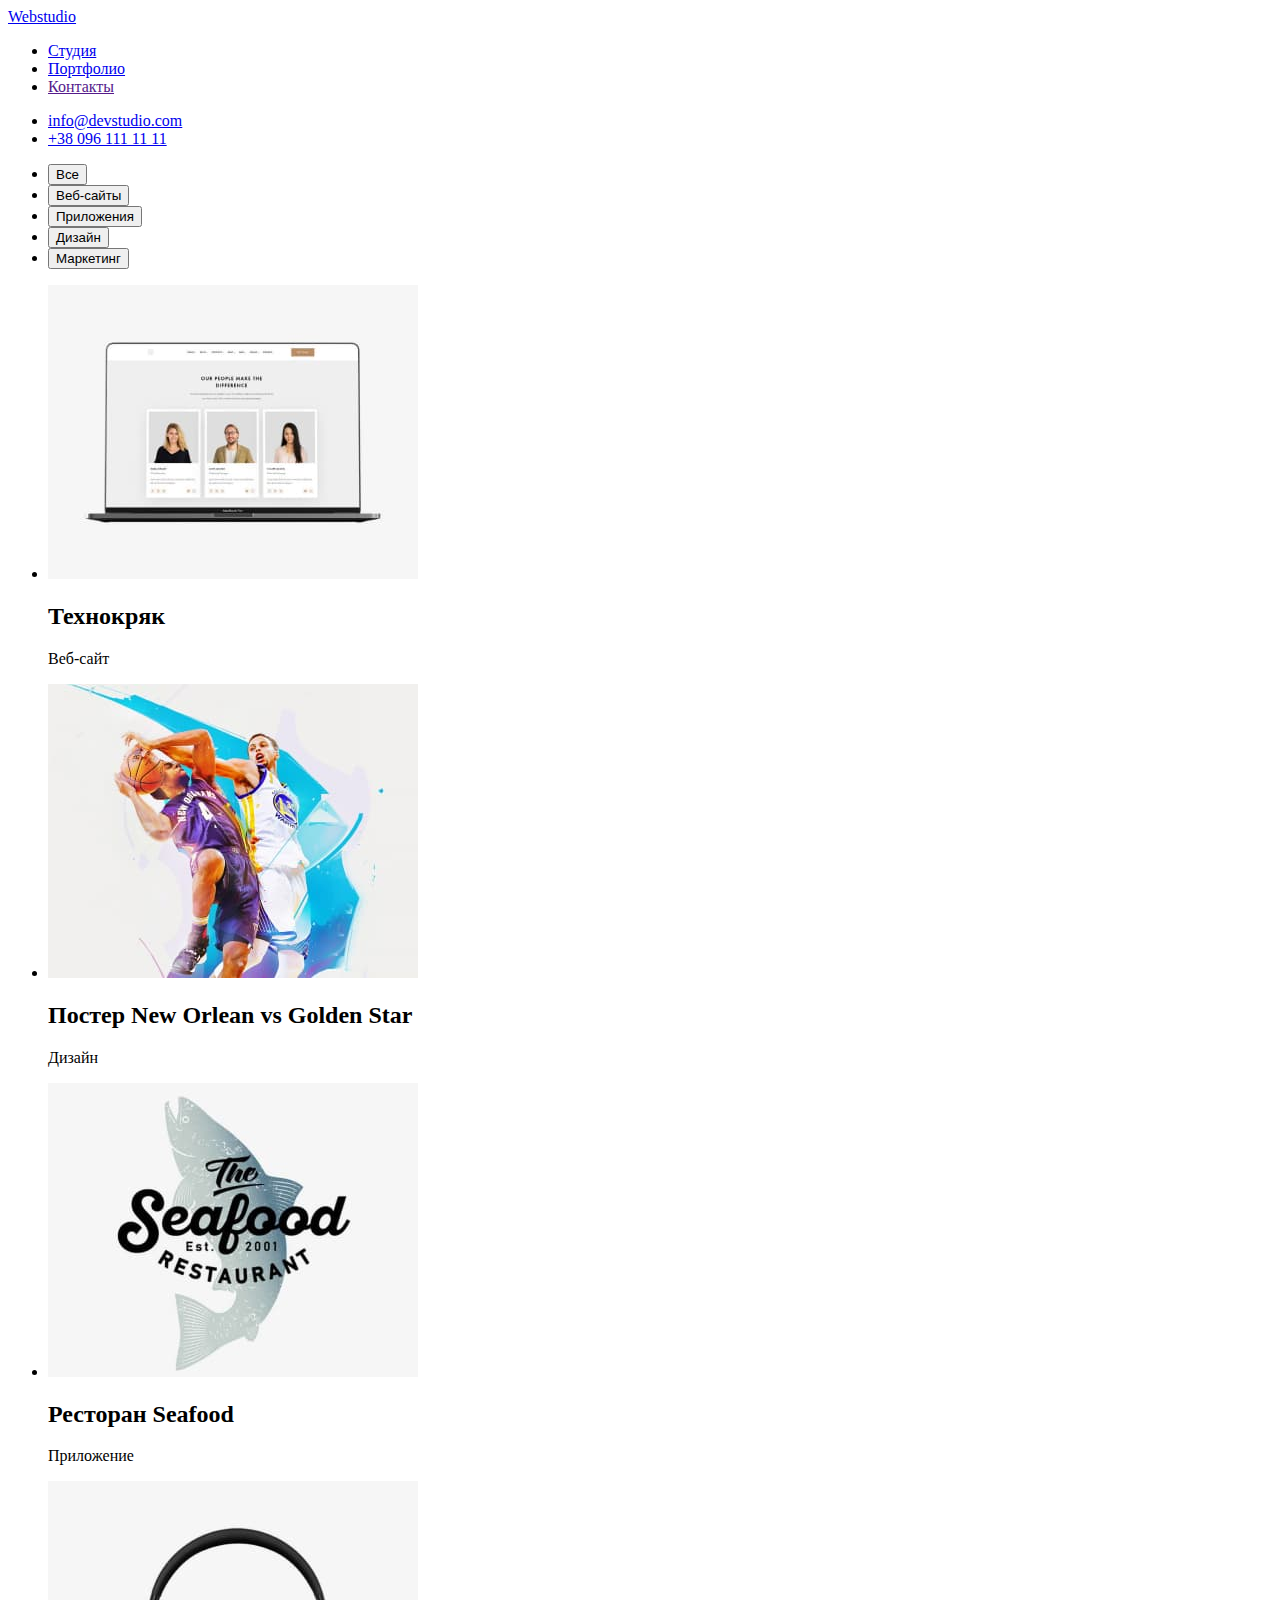
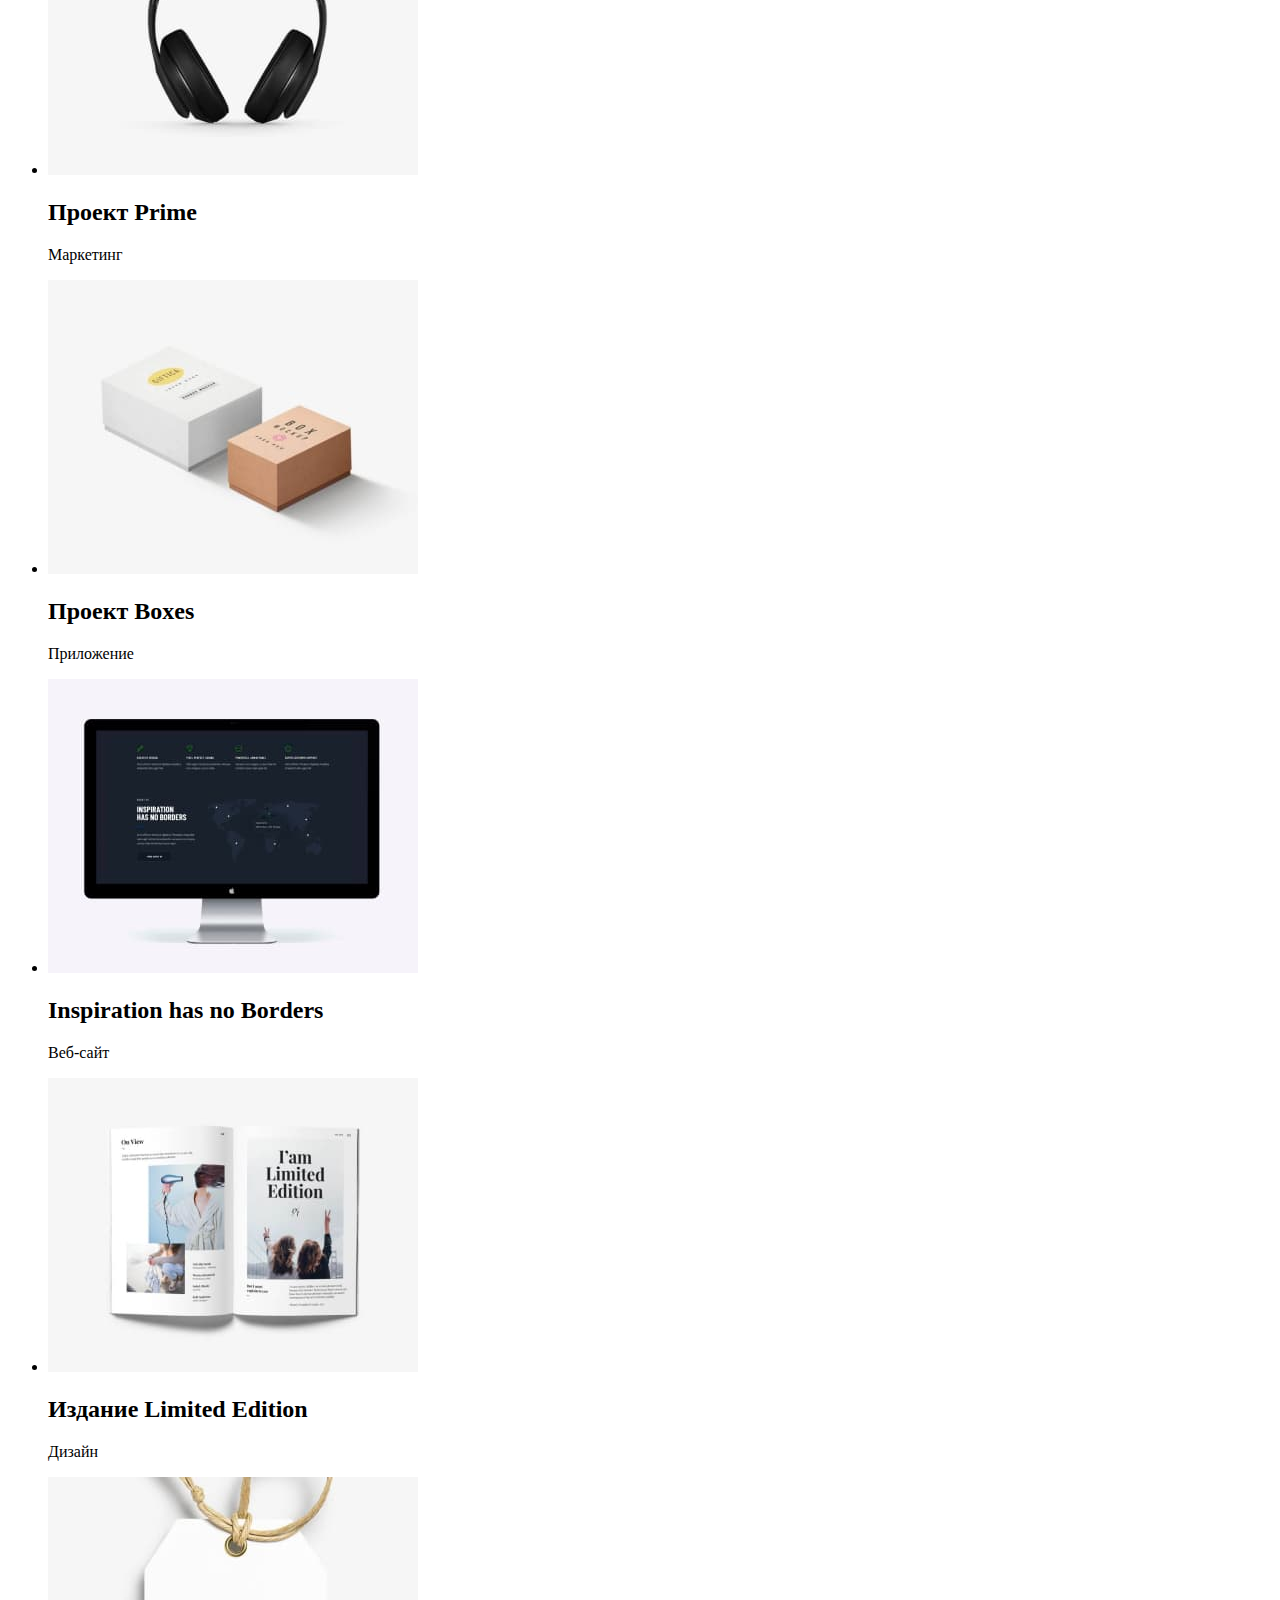
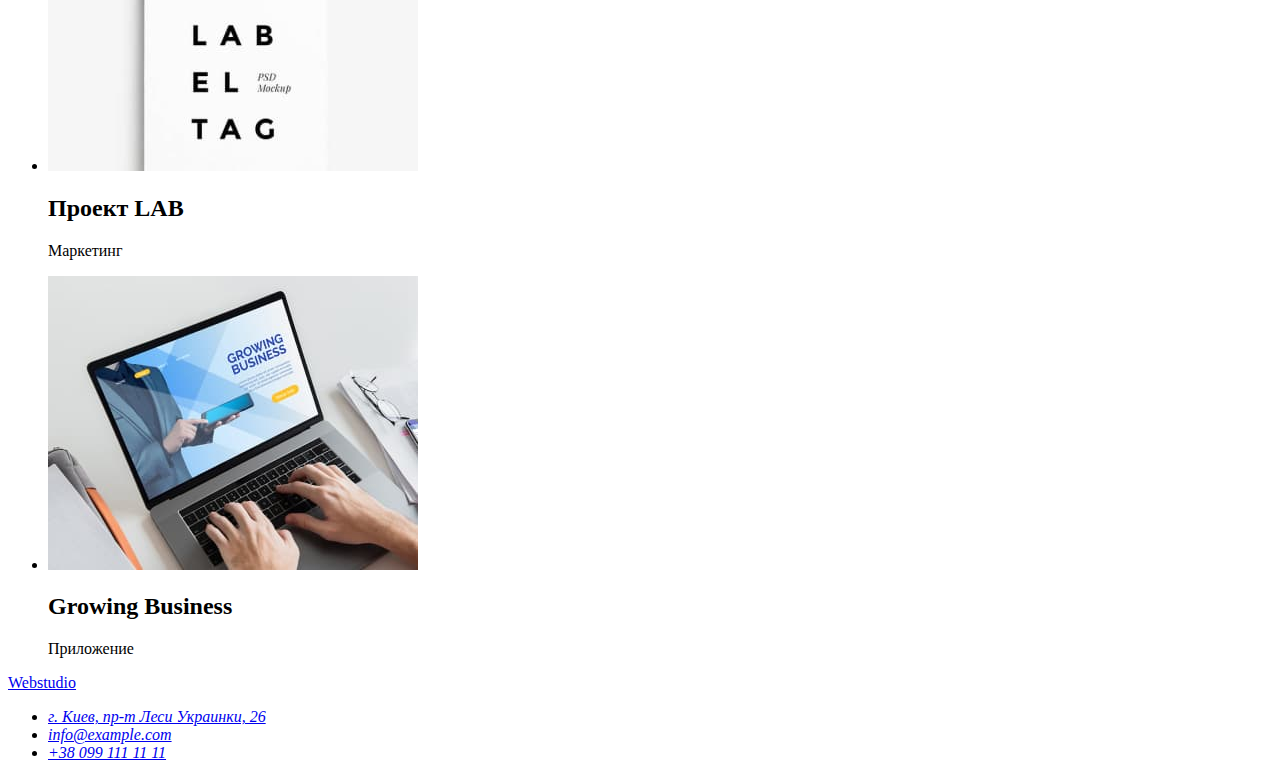
==== portfolio.html @ a9573642 "h3-h2" ====
<!DOCTYPE html>
<html lang="ru">
  <head>
    <meta charset="UTF-8" />
    <meta http-equiv="X-UA-Compatible" content="IE=edge" />
    <meta name="viewport" content="width=device-width, initial-scale=1.0" />
    <title>Document</title>
  </head>
  <body>
    <!-- верхняя линия -->
    <header>
      <a href="./index.html" lang="en">Webstudio</a>
      <nav>
        <ul>
          <li><a href="./index.html">Студия</a></li>
          <li><a href="./portfolio.html">Портфолио</a></li>
          <li><a href="">Контакты</a></li>
        </ul>
      </nav>
      <ul>
        <li><a href="mailto:info@devstudio.com">info@devstudio.com</a></li>
        <li><a href="tel:+380961111111">+38 096 111 11 11</a></li>
      </ul>
    </header>
    <main>
      <!-- Фильтры -->
      <section>
        <ul>
          <li><button type="button">Все</button></li>
          <li><button type="button">Веб-сайты</button></li>
          <li><button type="button">Приложения</button></li>
          <li><button type="button">Дизайн</button></li>
          <li><button type="button">Маркетинг</button></li>
        </ul>
      </section>
      <!-- Проекты -->
      <section>
        <ul>
          <li>
            <img
              src="./images/img-website-1.jpg"
              alt="дизайн сайта Технокряк"
              width="370"
              height="294"
            />
            <h2>Технокряк</h2>
            <p>Веб-сайт</p>
          </li>
          <li>
            <img
              src="./images/img-poster.jpg"
              alt="Дизайн постера с баскетболистами"
              width="370"
              height="294"
            />
            <h2>Постер New Orlean vs Golden Star</h2>
            <p>Дизайн</p>
          </li>
          <li>
            <img
              src="./images/img-restaurant.jpg"
              alt="Лого ресторана Seafood"
              width="370"
              height="294"
            />
            <h2>Ресторан Seafood</h2>
            <p>Приложение</p>
          </li>
          <li>
            <img
              src="./images/img-prime.jpg"
              alt="головные наушники"
              width="370"
              height="294"
            />
            <h2>Проект Prime</h2>
            <p>Маркетинг</p>
          </li>
          <li>
            <img
              src="./images/img-boxes.jpg"
              alt="коробочки с принтом"
              width="370"
              height="294"
            />
            <h2>Проект Boxes</h2>
            <p>Приложение</p>
          </li>
          <li>
            <img
              src="./images/img-website-2.jpg"
              alt="монитор со страницой веб-сайта"
              width="370"
              height="294"
            />
            <h2 lang="en">Inspiration has no Borders</h2>
            <p>Веб-сайт</p>
          </li>
          <li>
            <img
              src="./images/img-limited.jpg"
              alt="роскрытые страницы журнала"
              width="370"
              height="294"
            />
            <h2>Издание Limited Edition</h2>
            <p>Дизайн</p>
          </li>
          <li>
            <img
              src="./images/img-lab.jpg"
              alt="бумажный тег с принтом"
              width="370"
              height="294"
            />
            <h2>Проект LAB</h2>
            <p>Маркетинг</p>
          </li>
          <li>
            <img
              src="./images/img-business.jpg"
              alt="человек работает за ноутбуком"
              width="370"
              height="294"
            />
            <h2 lang="en">Growing Business</h2>
            <p>Приложение</p>
          </li>
        </ul>
      </section>
    </main>
    <footer>
      <!-- подвал -->
      <a href="./index.html" lang="en">Webstudio</a>
      <address>
        <ul>
          <li>
            <a
              href="https://goo.gl/maps/tbNQQ5aqf2PmWXbj7"
              target="_blank"
              rel="noopener noreferrer"
            >
              г. Киев, пр-т Леси Украинки, 26</a
            >
          </li>
          <li><a href="mailto:info@example.com">info@example.com</a></li>
          <li><a href="tel:+380991111111">+38 099 111 11 11</a></li>
        </ul>
      </address>
    </footer>
  </body>
</html>
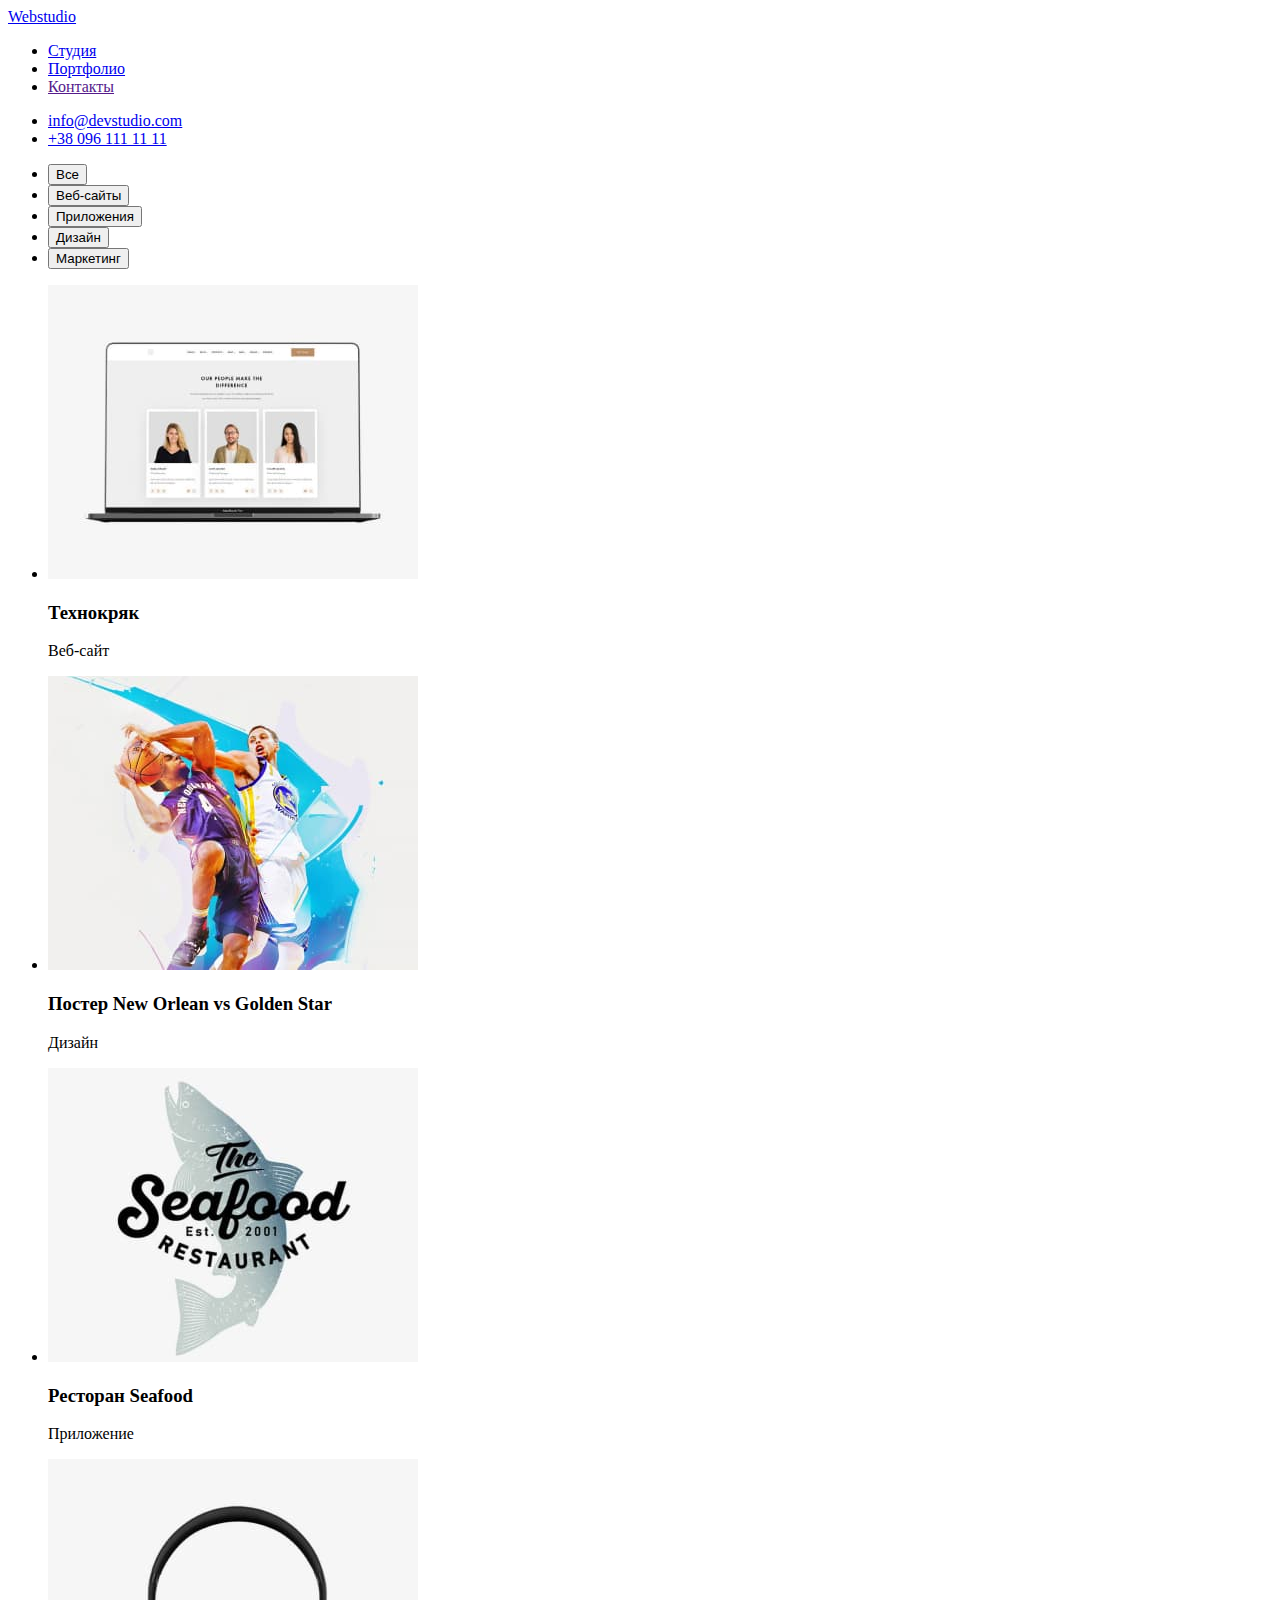
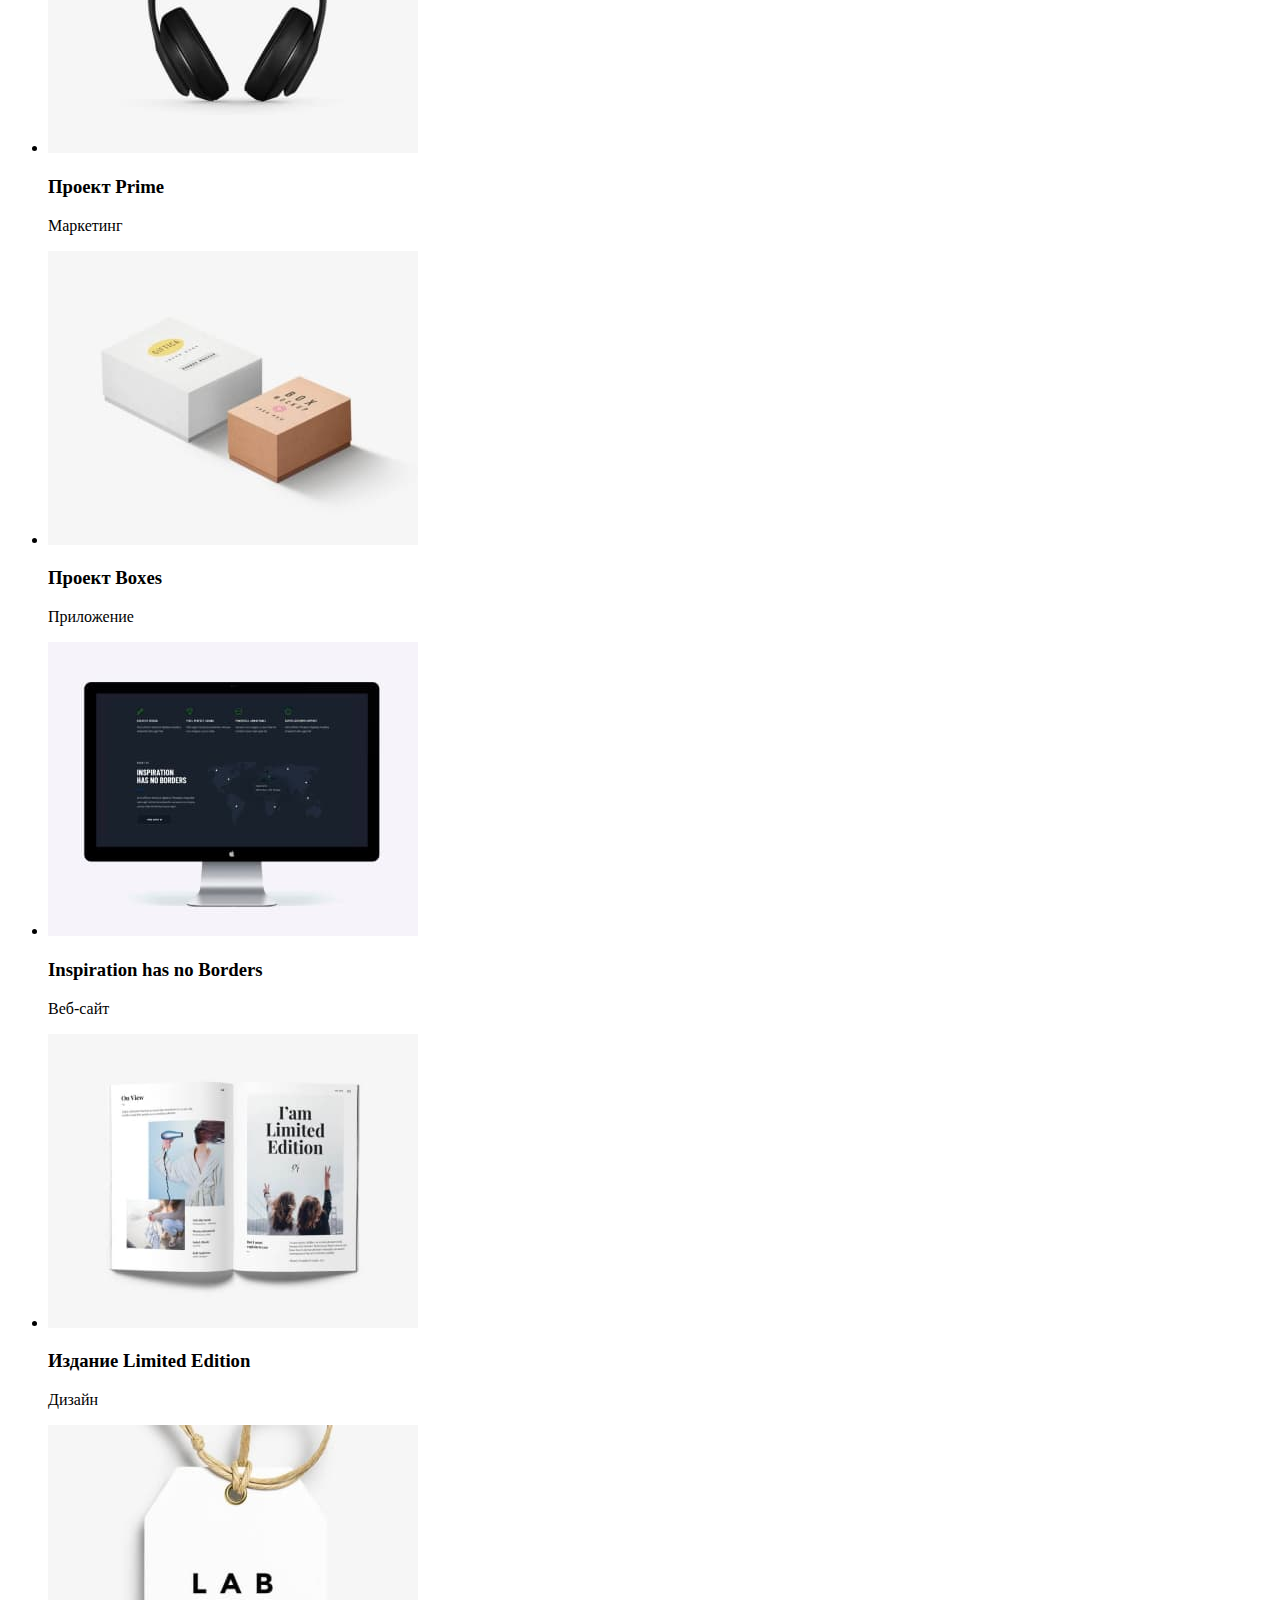
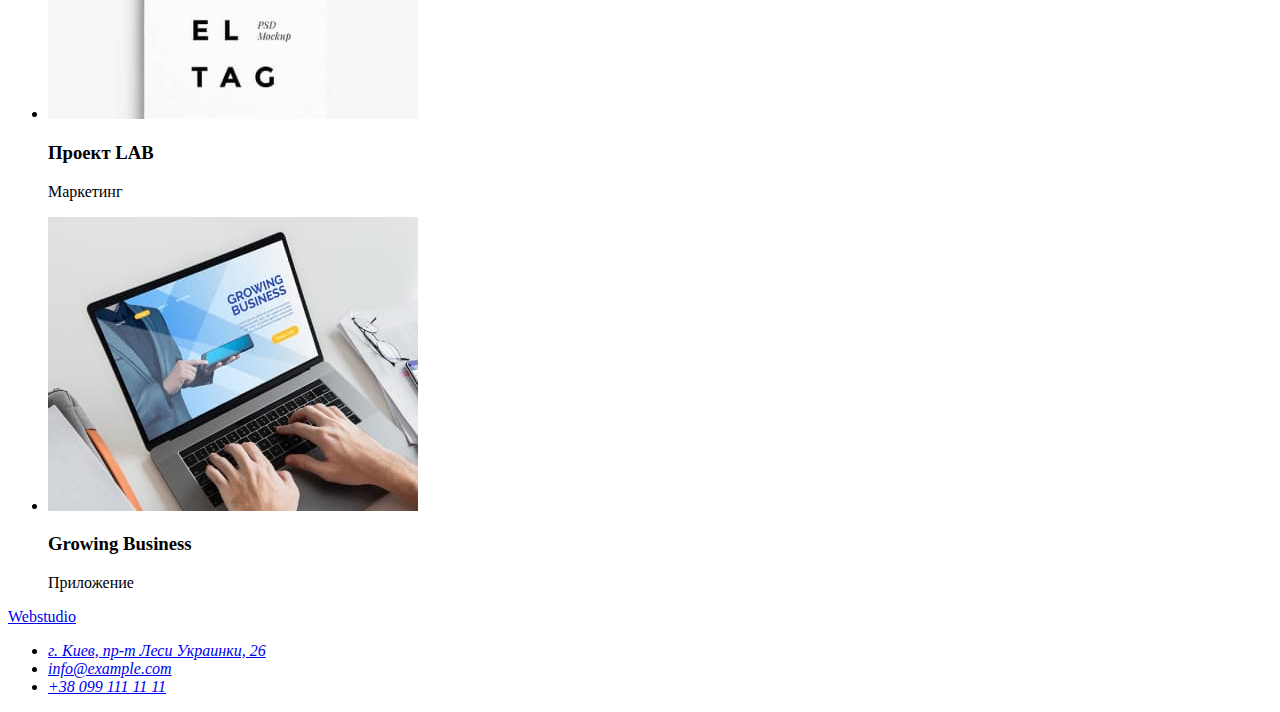
==== commit 6fb16282: "text done" ====
--- a/portfolio.html
+++ b/portfolio.html
@@ -25,6 +25,7 @@
     <main>
       <!-- Фильтры -->
       <section>
+        <h2 hidden></h2>
         <ul>
           <li><button type="button">Все</button></li>
           <li><button type="button">Веб-сайты</button></li>
@@ -35,6 +36,7 @@
       </section>
       <!-- Проекты -->
       <section>
+        <h2 hidden></h2>
         <ul>
           <li>
             <img
@@ -43,7 +45,7 @@
               width="370"
               height="294"
             />
-            <h2>Технокряк</h2>
+            <h3>Технокряк</h3>
             <p>Веб-сайт</p>
           </li>
           <li>
@@ -53,7 +55,7 @@
               width="370"
               height="294"
             />
-            <h2>Постер New Orlean vs Golden Star</h2>
+            <h3>Постер New Orlean vs Golden Star</h3>
             <p>Дизайн</p>
           </li>
           <li>
@@ -63,7 +65,7 @@
               width="370"
               height="294"
             />
-            <h2>Ресторан Seafood</h2>
+            <h3>Ресторан Seafood</h3>
             <p>Приложение</p>
           </li>
           <li>
@@ -73,7 +75,7 @@
               width="370"
               height="294"
             />
-            <h2>Проект Prime</h2>
+            <h3>Проект Prime</h3>
             <p>Маркетинг</p>
           </li>
           <li>
@@ -83,7 +85,7 @@
               width="370"
               height="294"
             />
-            <h2>Проект Boxes</h2>
+            <h3>Проект Boxes</h3>
             <p>Приложение</p>
           </li>
           <li>
@@ -93,7 +95,7 @@
               width="370"
               height="294"
             />
-            <h2 lang="en">Inspiration has no Borders</h2>
+            <h3 lang="en">Inspiration has no Borders</h3>
             <p>Веб-сайт</p>
           </li>
           <li>
@@ -103,7 +105,7 @@
               width="370"
               height="294"
             />
-            <h2>Издание Limited Edition</h2>
+            <h3>Издание Limited Edition</h3>
             <p>Дизайн</p>
           </li>
           <li>
@@ -113,7 +115,7 @@
               width="370"
               height="294"
             />
-            <h2>Проект LAB</h2>
+            <h3>Проект LAB</h3>
             <p>Маркетинг</p>
           </li>
           <li>
@@ -123,7 +125,7 @@
               width="370"
               height="294"
             />
-            <h2 lang="en">Growing Business</h2>
+            <h3 lang="en">Growing Business</h3>
             <p>Приложение</p>
           </li>
         </ul>
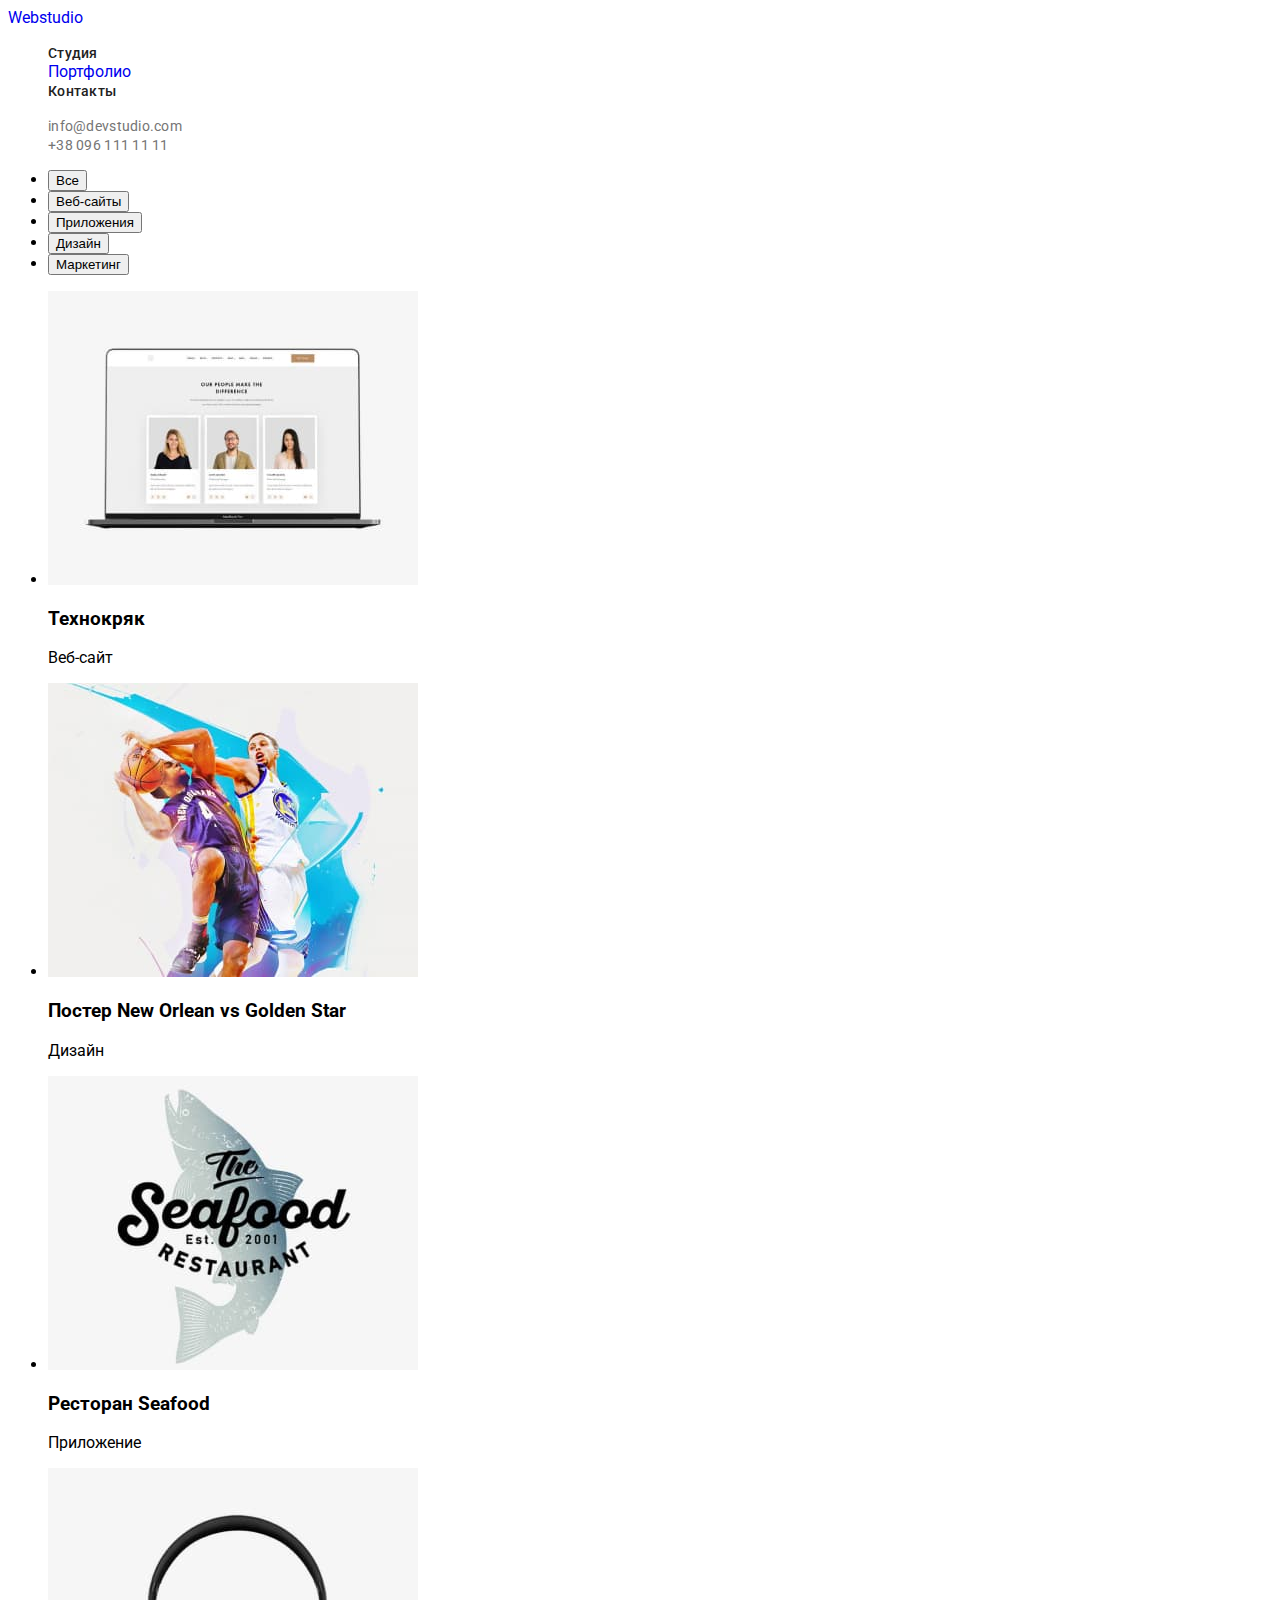
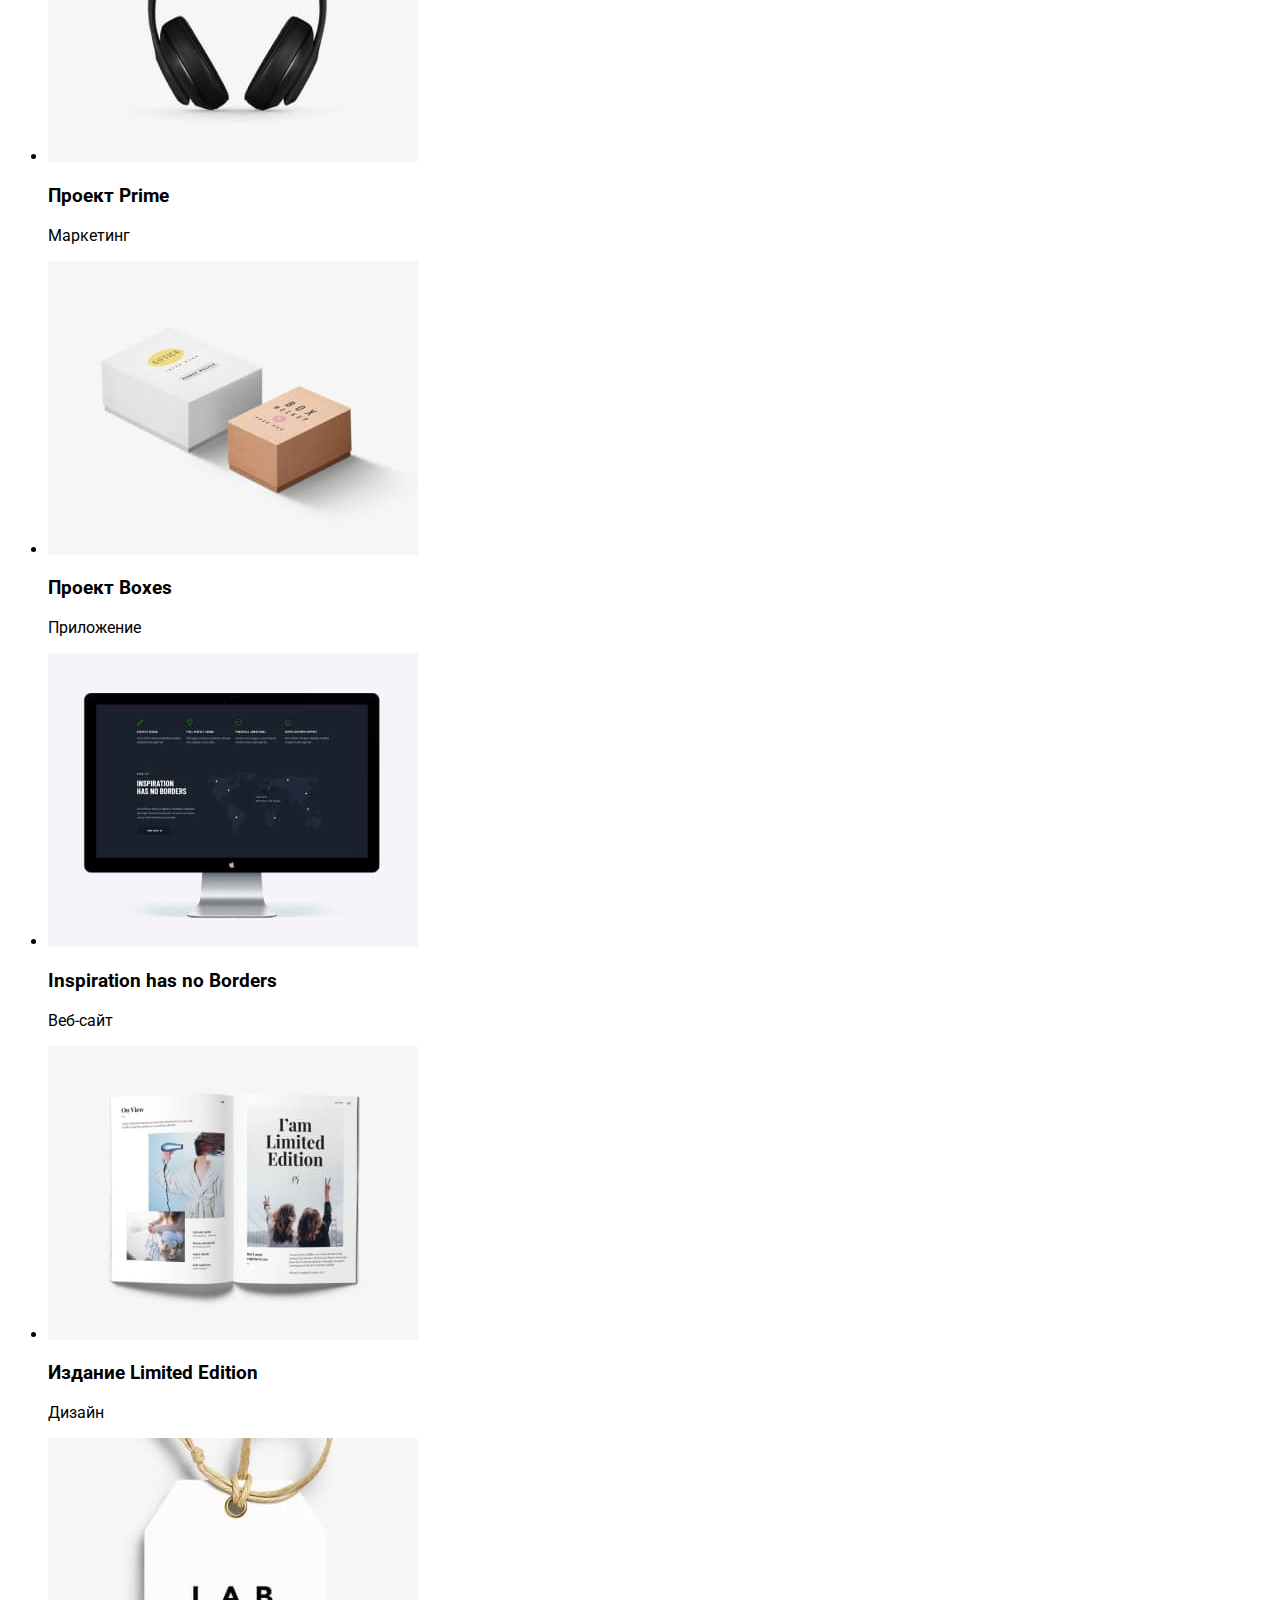
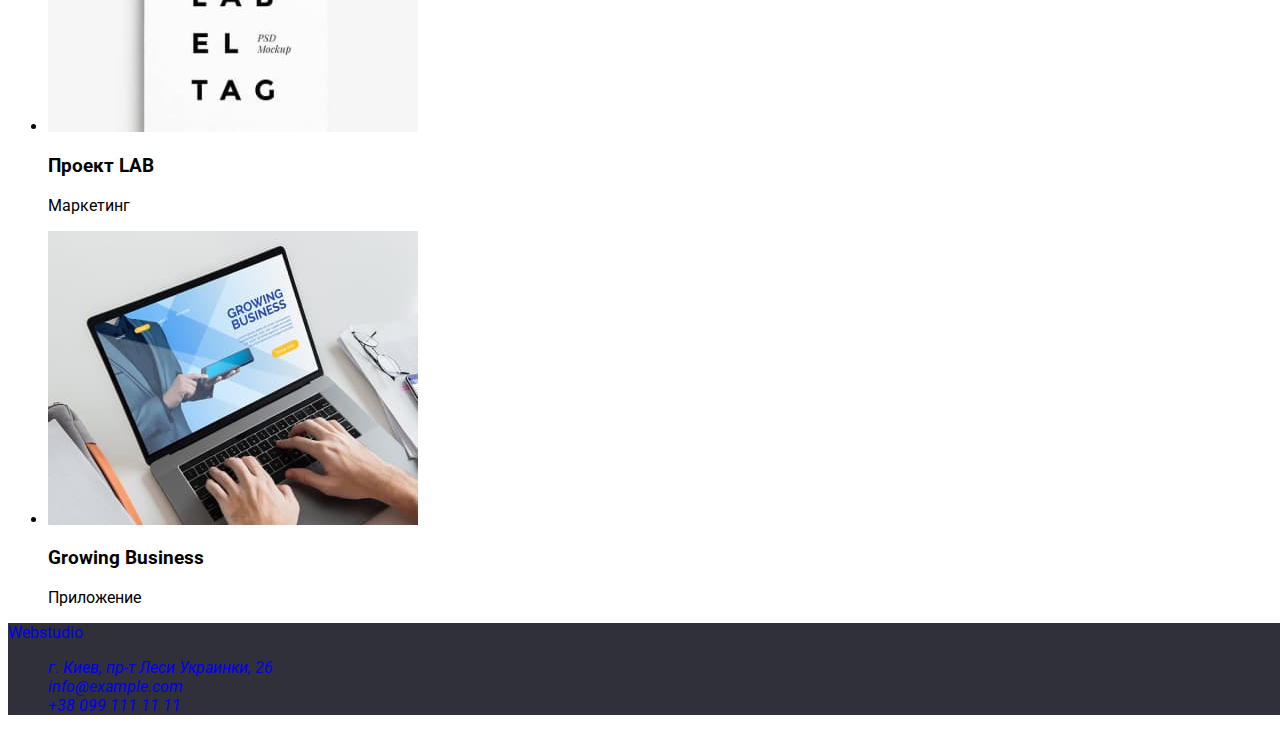
==== commit 762f571f: "some fixes" ====
--- a/portfolio.html
+++ b/portfolio.html
@@ -4,140 +4,176 @@
     <meta charset="UTF-8" />
     <meta http-equiv="X-UA-Compatible" content="IE=edge" />
     <meta name="viewport" content="width=device-width, initial-scale=1.0" />
-    <title>Document</title>
+    <link rel="preconnect" href="https://fonts.googleapis.com" />
+    <link rel="preconnect" href="https://fonts.gstatic.com" crossorigin />
+    <link
+      href="https://fonts.googleapis.com/css2?family=Raleway:wght@700&family=Roboto:ital,wght@0,500;0,700;0,900;1,400&display=swap"
+      rel="stylesheet"
+    />
+    <title>Web studio</title>
+    <link rel="stylesheet" href="./css/styles.css" />
   </head>
   <body>
     <!-- верхняя линия -->
-    <header>
-      <a href="./index.html" lang="en">Webstudio</a>
-      <nav>
-        <ul>
-          <li><a href="./index.html">Студия</a></li>
-          <li><a href="./portfolio.html">Портфолио</a></li>
-          <li><a href="">Контакты</a></li>
+    <header class="header">
+      <a class="header-logo link" href="./index.html" lang="en">Webstudio</a>
+      <nav class="header-nav">
+        <ul class="header-list list">
+          <li class="header-item">
+            <a class="header-link link" href="./index.html">Студия</a>
+          </li>
+          <li class="header-item">
+            <a class="header- link" href="./portfolio.html">Портфолио</a>
+          </li>
+          <li class="header-item">
+            <a class="header-link link" href="">Контакты</a>
+          </li>
         </ul>
       </nav>
-      <ul>
-        <li><a href="mailto:info@devstudio.com">info@devstudio.com</a></li>
-        <li><a href="tel:+380961111111">+38 096 111 11 11</a></li>
+      <ul class="header-contact-list list">
+        <li class="header-contact-item">
+          <a class="header-contact-link link" href="mailto:info@devstudio.com"
+            >info@devstudio.com
+          </a>
+        </li>
+        <li class="header-contact-item">
+          <a class="header-contact-link link" href="tel:+380961111111">
+            +38 096 111 11 11
+          </a>
+        </li>
       </ul>
     </header>
-    <main>
+
+    <main class="main">
       <!-- Фильтры -->
-      <section>
+      <section class="filters">
         <h2 hidden></h2>
-        <ul>
-          <li><button type="button">Все</button></li>
-          <li><button type="button">Веб-сайты</button></li>
-          <li><button type="button">Приложения</button></li>
-          <li><button type="button">Дизайн</button></li>
-          <li><button type="button">Маркетинг</button></li>
+        <ul class="filters-list">
+          <li class="filters-item">
+            <button class="filters-btn" type="button">Все</button>
+          </li>
+          <li class="filters-item">
+            <button class="filters-btn" type="button">Веб-сайты</button>
+          </li>
+          <li class="filters-item">
+            <button class="filters-btn" type="button">Приложения</button>
+          </li>
+          <li class="filters-item">
+            <button class="filters-btn" type="button">Дизайн</button>
+          </li>
+          <li class="filters-item">
+            <button class="filters-btn" type="button">Маркетинг</button>
+          </li>
         </ul>
       </section>
       <!-- Проекты -->
-      <section>
+      <section class="projects">
         <h2 hidden></h2>
-        <ul>
-          <li>
+        <ul class="projects-list">
+          <li class="projects-item">
             <img
               src="./images/img-website-1.jpg"
               alt="дизайн сайта Технокряк"
               width="370"
               height="294"
             />
-            <h3>Технокряк</h3>
-            <p>Веб-сайт</p>
+            <h3 class="projects-item-name">Технокряк</h3>
+            <p class="projects-item-about">Веб-сайт</p>
           </li>
-          <li>
+          <li class="projects-item">
             <img
               src="./images/img-poster.jpg"
               alt="Дизайн постера с баскетболистами"
               width="370"
               height="294"
             />
-            <h3>Постер New Orlean vs Golden Star</h3>
-            <p>Дизайн</p>
+            <h3 class="projects-item-name">Постер New Orlean vs Golden Star</h3>
+            <p class="projects-item-about">Дизайн</p>
           </li>
-          <li>
+          <li class="projects-item">
             <img
               src="./images/img-restaurant.jpg"
               alt="Лого ресторана Seafood"
               width="370"
               height="294"
             />
-            <h3>Ресторан Seafood</h3>
-            <p>Приложение</p>
+            <h3 class="projects-item-name">Ресторан Seafood</h3>
+            <p class="projects-item-about">Приложение</p>
           </li>
-          <li>
+          <li class="projects-item">
             <img
               src="./images/img-prime.jpg"
               alt="головные наушники"
               width="370"
               height="294"
             />
-            <h3>Проект Prime</h3>
-            <p>Маркетинг</p>
+            <h3 class="projects-item-name">Проект Prime</h3>
+            <p class="projects-item-about">Маркетинг</p>
           </li>
-          <li>
+          <li class="projects-item">
             <img
               src="./images/img-boxes.jpg"
               alt="коробочки с принтом"
               width="370"
               height="294"
             />
-            <h3>Проект Boxes</h3>
-            <p>Приложение</p>
+            <h3 class="projects-item-name">Проект Boxes</h3>
+            <p class="projects-item-about">Приложение</p>
           </li>
-          <li>
+          <li class="projects-item">
             <img
               src="./images/img-website-2.jpg"
               alt="монитор со страницой веб-сайта"
               width="370"
               height="294"
             />
-            <h3 lang="en">Inspiration has no Borders</h3>
-            <p>Веб-сайт</p>
+            <h3 class="projects-item-name" lang="en">
+              Inspiration has no Borders
+            </h3>
+            <p class="projects-item-about">Веб-сайт</p>
           </li>
-          <li>
+          <li class="projects-item">
             <img
               src="./images/img-limited.jpg"
               alt="роскрытые страницы журнала"
               width="370"
               height="294"
             />
-            <h3>Издание Limited Edition</h3>
-            <p>Дизайн</p>
+            <h3 class="projects-item-name">Издание Limited Edition</h3>
+            <p class="projects-item-about">Дизайн</p>
           </li>
-          <li>
+          <li class="projects-item">
             <img
               src="./images/img-lab.jpg"
               alt="бумажный тег с принтом"
               width="370"
               height="294"
             />
-            <h3>Проект LAB</h3>
-            <p>Маркетинг</p>
+            <h3 class="projects-item-name">Проект LAB</h3>
+            <p class="projects-item-about">Маркетинг</p>
           </li>
-          <li>
+          <li class="projects-item">
             <img
               src="./images/img-business.jpg"
               alt="человек работает за ноутбуком"
               width="370"
               height="294"
             />
-            <h3 lang="en">Growing Business</h3>
-            <p>Приложение</p>
+            <h3 class="projects-item-name" lang="en">Growing Business</h3>
+            <p class="projects-item-about">Приложение</p>
           </li>
         </ul>
       </section>
     </main>
-    <footer>
+
+    <footer class="footer">
       <!-- подвал -->
-      <a href="./index.html" lang="en">Webstudio</a>
-      <address>
-        <ul>
-          <li>
+      <a class="footer-logo link" href="./index.html" lang="en">Webstudio</a>
+      <address class="footer-address">
+        <ul class="footer- list">
+          <li class="footer-item">
             <a
+              class="footer-link link"
               href="https://goo.gl/maps/tbNQQ5aqf2PmWXbj7"
               target="_blank"
               rel="noopener noreferrer"
@@ -145,8 +181,16 @@
               г. Киев, пр-т Леси Украинки, 26</a
             >
           </li>
-          <li><a href="mailto:info@example.com">info@example.com</a></li>
-          <li><a href="tel:+380991111111">+38 099 111 11 11</a></li>
+          <li class="footer-item">
+            <a class="footer-link link" href="mailto:info@example.com"
+              >info@example.com</a
+            >
+          </li>
+          <li class="footer-item">
+            <a class="footer-link link" href="tel:+380991111111"
+              >+38 099 111 11 11</a
+            >
+          </li>
         </ul>
       </address>
     </footer>
--- a/css/styles.css
+++ b/css/styles.css
@@ -0,0 +1,155 @@
+:root {
+  --header-bgd-color: #ffffff;
+  --footer-bgd-color: #2f303a;
+  --title-color: #212121;
+  --text-color: #757575;
+  --link-selection-solor: #2196f3;
+}
+
+body {
+  width: 1600px;
+  font-family: "Raleway", sans-serif;
+  font-family: "Roboto", sans-serif;
+}
+.list {
+  list-style: none;
+}
+.link {
+  text-decoration: none;
+}
+
+/* ------------- HEADER ----------------- */
+.logo-web {
+  font-family: "Raleway";
+  font-style: normal;
+  font-weight: 700;
+  font-size: 26px;
+  line-height: 1.19;
+  /* identical to box height */
+  letter-spacing: 0.03em;
+  color: var(--link-selection-solor);
+}
+.logo-studio {
+  font-family: "Raleway";
+  font-style: normal;
+  font-weight: 700;
+  font-size: 26px;
+  line-height: 1.19;
+  /* identical to box height */
+  letter-spacing: 0.03em;
+  color: #000000;
+}
+.header-link {
+  font-family: "Roboto";
+  font-weight: 500;
+  font-size: 14px;
+  line-height: 1.14;
+  letter-spacing: 0.02em;
+  color: var(--title-color);
+}
+.header-contact-link {
+  font-size: 14px;
+  line-height: 1.14;
+  letter-spacing: 0.02em;
+  color: var(--text-color);
+}
+.header-link-select:hover,
+.header-link-select:focus {
+  color: var(--link-selection-solor);
+}
+
+/* ------------- HEADER ----------------- */
+.section-hero {
+  background-color: var(--footer-bgd-color);
+}
+.hero-title {
+  font-weight: 900;
+  font-size: 44px;
+  line-height: 1.36;
+  text-align: center;
+  letter-spacing: 0.06em;
+  text-transform: uppercase;
+  color: #ffffff;
+}
+.hero-btn {
+  font-family: "Roboto";
+  font-style: normal;
+  font-weight: 700;
+  font-size: 16px;
+  line-height: 1.88;
+  display: flex;
+  align-items: center;
+  text-align: center;
+  letter-spacing: 0.06em;
+  color: #ffffff;
+}
+
+/* ------------- SPECIIFICITY ----------------- */
+.specificity-title {
+  font-size: 14px;
+  line-height: 1.14;
+  letter-spacing: 0.03em;
+  text-transform: uppercase;
+  color: var(--title-color);
+}
+.specificity-text {
+  font-weight: 400;
+  font-size: 14px;
+  line-height: 1.71;
+  letter-spacing: 0.03em;
+  color: var(--text-color);
+}
+
+/* ------------- WORK & TEAM ----------------- */
+.work-title,
+.team-title {
+  font-weight: 700;
+  font-size: 36px;
+  line-height: 1.16;
+  text-align: center;
+  letter-spacing: 0.03em;
+  color: var(--title-color);
+}
+
+/* ------------- TEAM ----------------- */
+.team {
+  background-color: #f5f4fa;
+}
+.team-name {
+  font-weight: 500;
+  font-size: 16px;
+  line-height: 1.18;
+  text-align: center;
+  letter-spacing: 0.03em;
+  color: var(--title-color);
+}
+.team-position {
+  font-weight: 400;
+  font-size: 16px;
+  line-height: 1.18;
+  text-align: center;
+  letter-spacing: 0.03em;
+  color: var(--text-color);
+}
+
+/* ------------- FOOTER----------------- */
+.footer {
+  background-color: var(--footer-bgd-color);
+}
+.footer-map-link {
+  font-weight: 500;
+  font-size: 14px;
+  line-height: 1.14;
+  letter-spacing: 0.02em;
+  color: var(--title-color);
+}
+.footer-contact-link {
+  font-size: 14px;
+  line-height: 1.14;
+  letter-spacing: 0.02em;
+  color: var(--text-color);
+}
+.footer-link-select:hover,
+.footer-link-select:focus {
+  color: var(--link-selection-solor);
+}
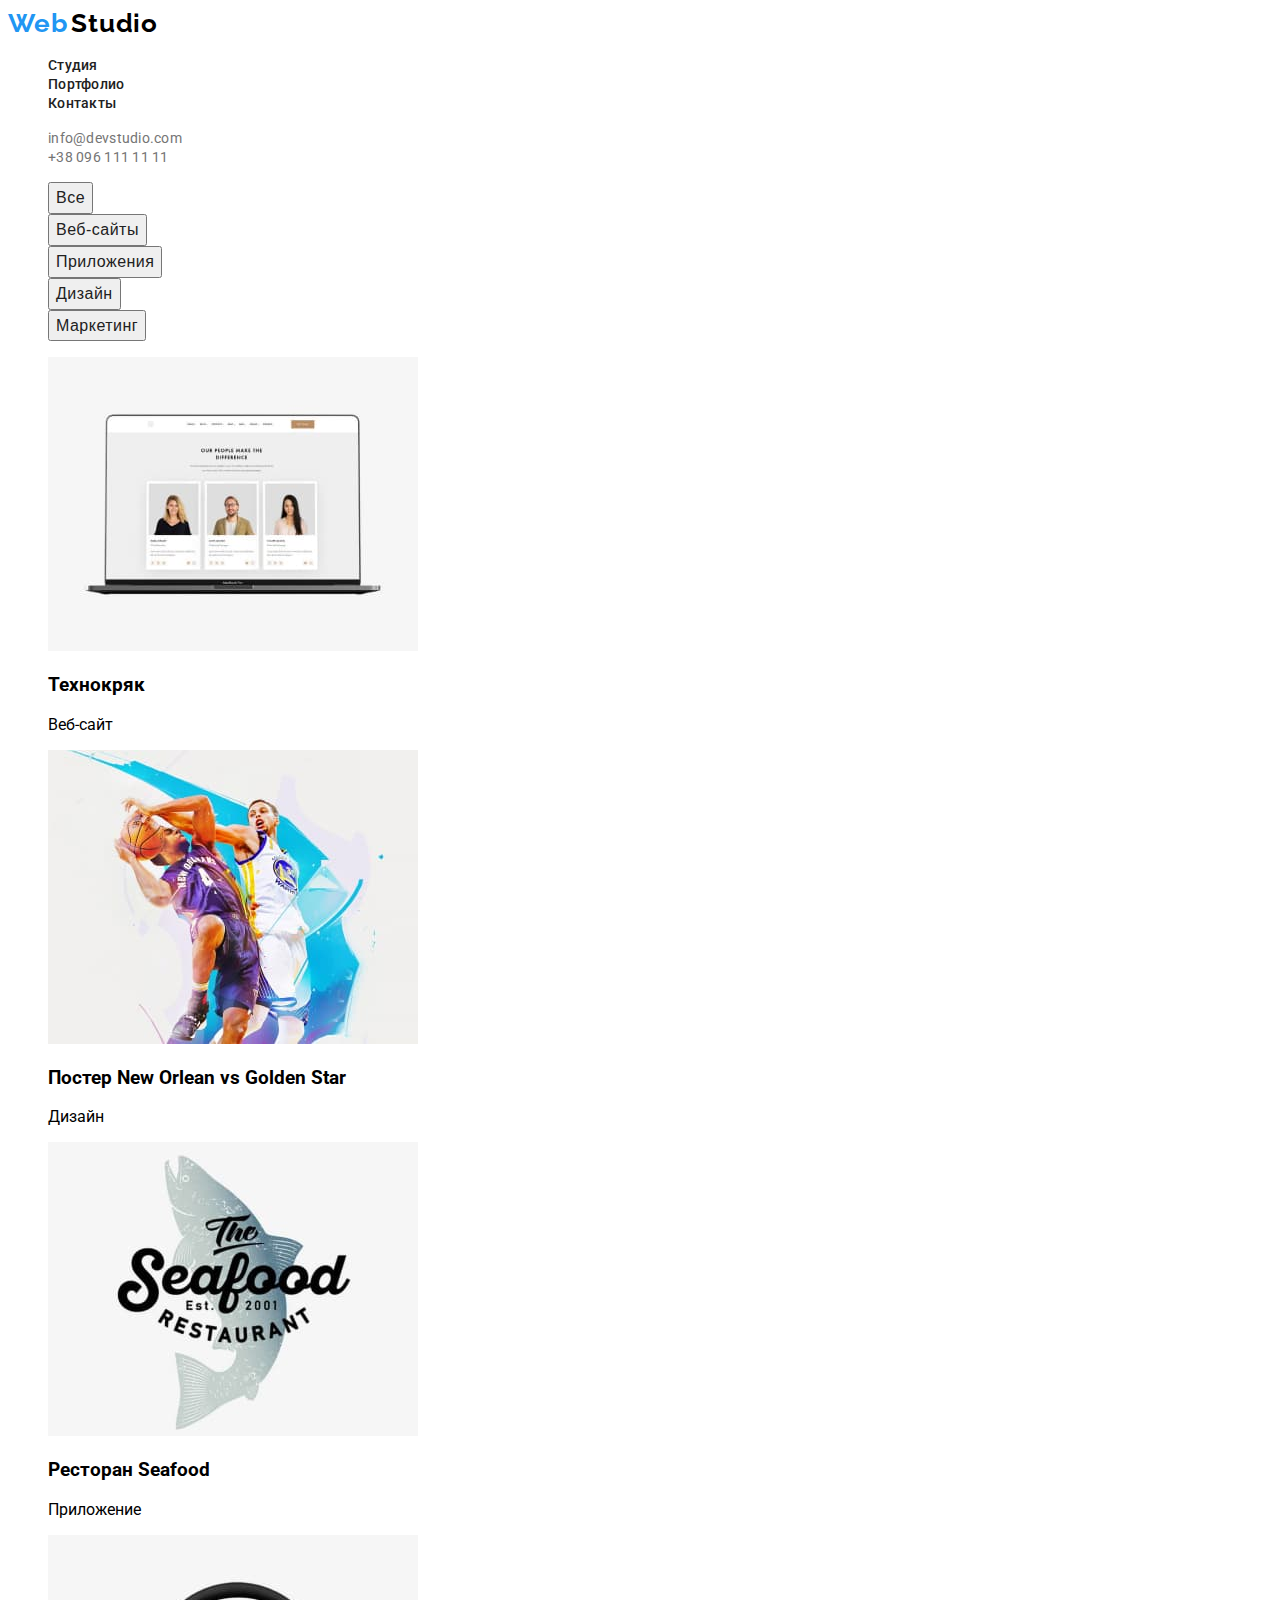
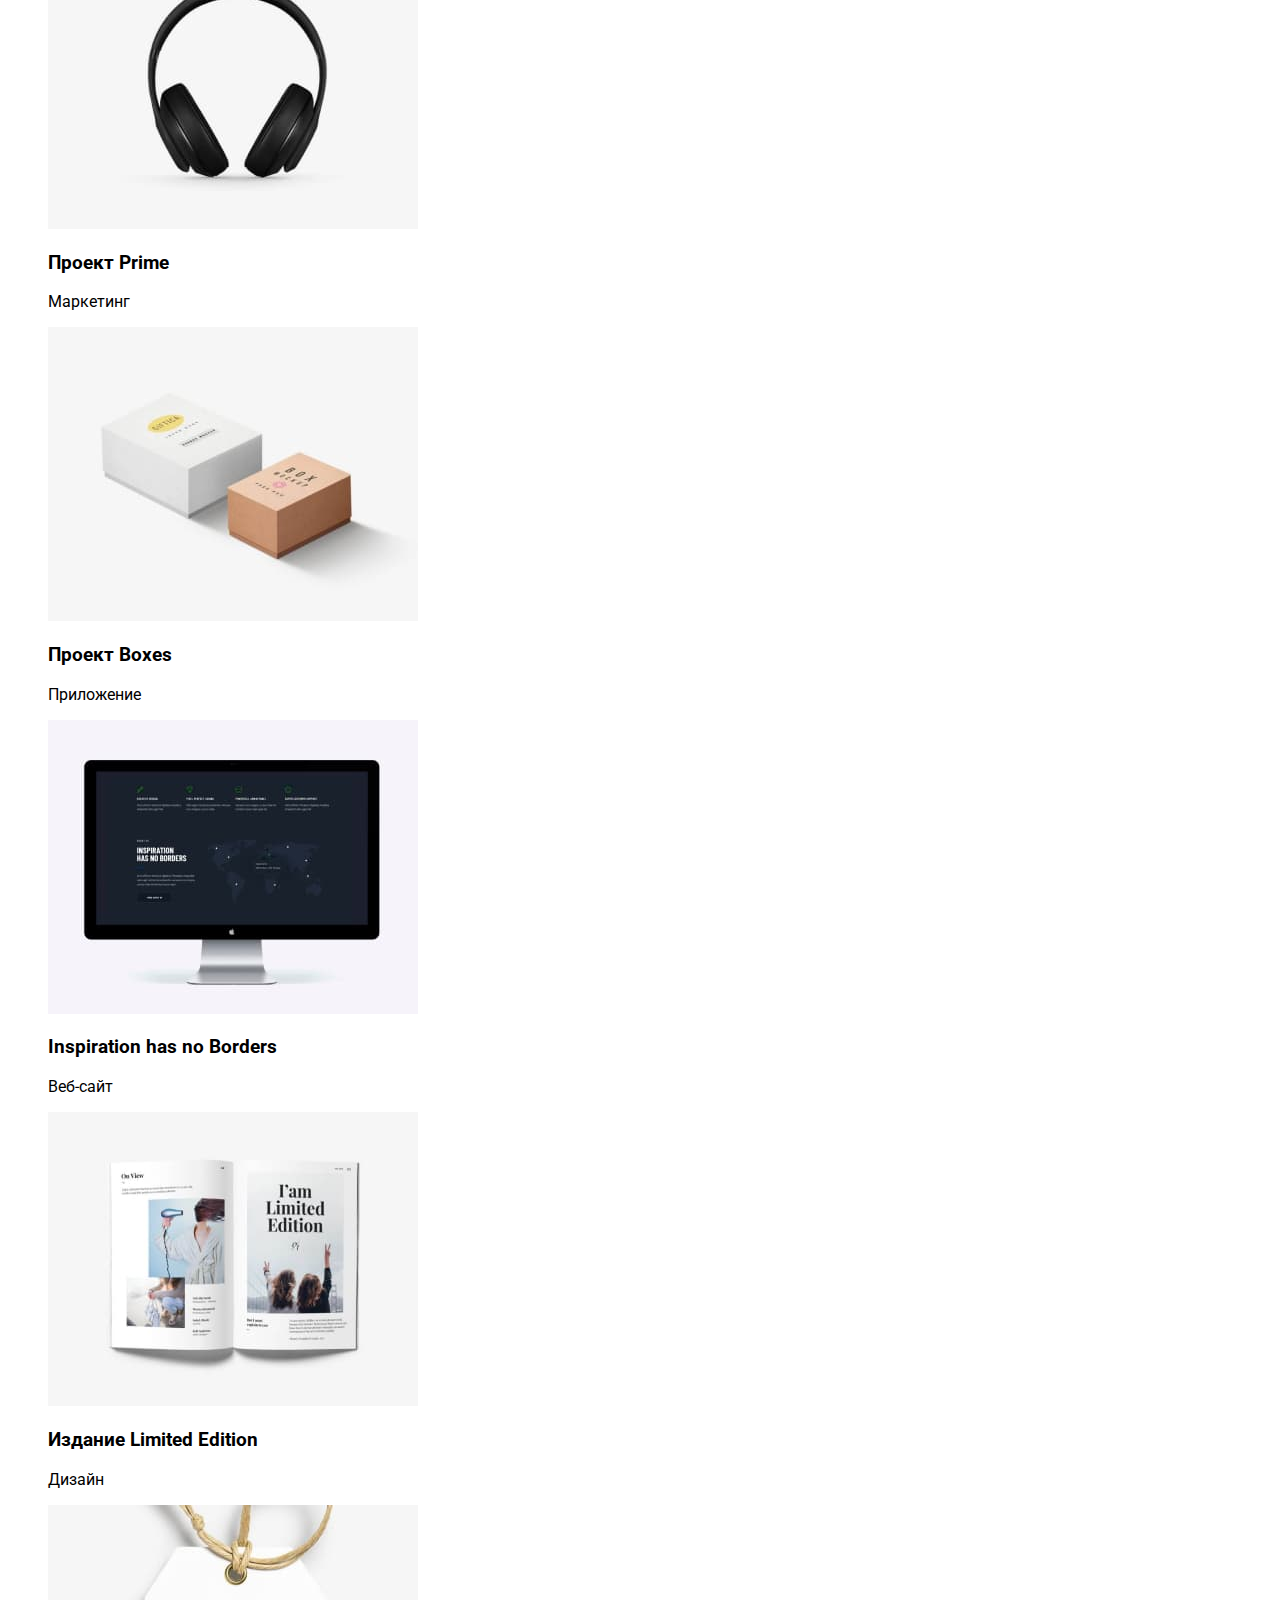
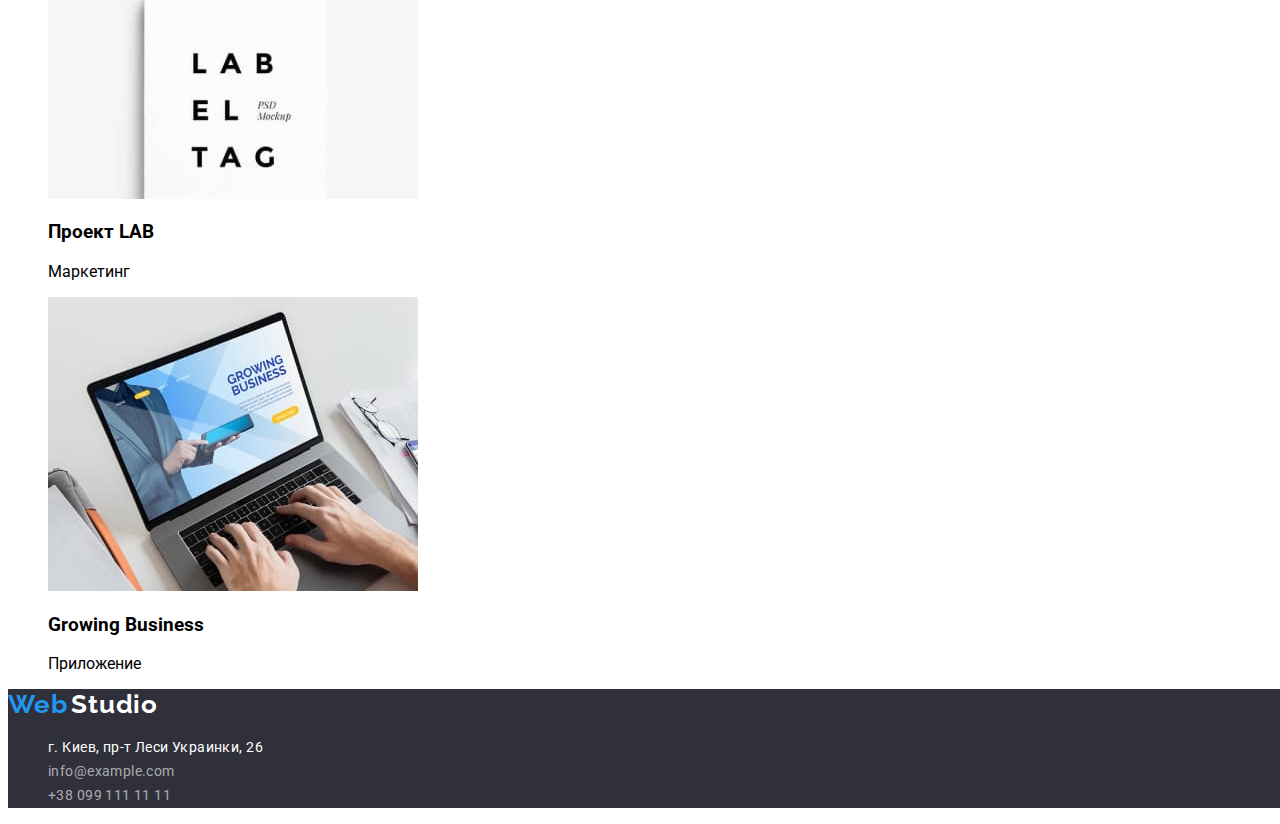
==== commit 6605df04: "almost ended 2nd page" ====
--- a/portfolio.html
+++ b/portfolio.html
@@ -16,28 +16,42 @@
   <body>
     <!-- верхняя линия -->
     <header class="header">
-      <a class="header-logo link" href="./index.html" lang="en">Webstudio</a>
+      <a class="header-logo link" href="./index.html" lang="en">
+        <span class="logo-web">Web</span>
+        <span class="logo-studio">Studio</span>
+      </a>
       <nav class="header-nav">
         <ul class="header-list list">
           <li class="header-item">
-            <a class="header-link link" href="./index.html">Студия</a>
+            <a class="header-link link header-link-select" href="./index.html"
+              >Студия
+            </a>
           </li>
           <li class="header-item">
-            <a class="header- link" href="./portfolio.html">Портфолио</a>
+            <a
+              class="header-link link header-link-select"
+              href="./portfolio.html"
+              >Портфолио
+            </a>
           </li>
           <li class="header-item">
-            <a class="header-link link" href="">Контакты</a>
+            <a class="header-link link header-link-select" href="">Контакты</a>
           </li>
         </ul>
       </nav>
       <ul class="header-contact-list list">
         <li class="header-contact-item">
-          <a class="header-contact-link link" href="mailto:info@devstudio.com"
+          <a
+            class="header-contact-link link header-link-select"
+            href="mailto:info@devstudio.com"
             >info@devstudio.com
           </a>
         </li>
         <li class="header-contact-item">
-          <a class="header-contact-link link" href="tel:+380961111111">
+          <a
+            class="header-contact-link link header-link-select"
+            href="tel:+380961111111"
+          >
             +38 096 111 11 11
           </a>
         </li>
@@ -48,7 +62,7 @@
       <!-- Фильтры -->
       <section class="filters">
         <h2 hidden></h2>
-        <ul class="filters-list">
+        <ul class="filters-list list">
           <li class="filters-item">
             <button class="filters-btn" type="button">Все</button>
           </li>
@@ -69,7 +83,7 @@
       <!-- Проекты -->
       <section class="projects">
         <h2 hidden></h2>
-        <ul class="projects-list">
+        <ul class="projects-list list">
           <li class="projects-item">
             <img
               src="./images/img-website-1.jpg"
@@ -168,12 +182,15 @@
 
     <footer class="footer">
       <!-- подвал -->
-      <a class="footer-logo link" href="./index.html" lang="en">Webstudio</a>
+      <a class="footer-logo link" href="./index.html" lang="en">
+        <span class="footer-logo-web">Web</span>
+        <span class="footer-logo-studio">Studio</span>
+      </a>
       <address class="footer-address">
-        <ul class="footer- list">
+        <ul class="footer-list list">
           <li class="footer-item">
             <a
-              class="footer-link link"
+              class="footer-map-link link footer-link-select"
               href="https://goo.gl/maps/tbNQQ5aqf2PmWXbj7"
               target="_blank"
               rel="noopener noreferrer"
@@ -182,14 +199,18 @@
             >
           </li>
           <li class="footer-item">
-            <a class="footer-link link" href="mailto:info@example.com"
-              >info@example.com</a
-            >
+            <a
+              class="footer-contact-link link footer-link-select"
+              href="mailto:info@example.com"
+              >info@example.com
+            </a>
           </li>
           <li class="footer-item">
-            <a class="footer-link link" href="tel:+380991111111"
-              >+38 099 111 11 11</a
-            >
+            <a
+              class="footer-contact-link link footer-link-select"
+              href="tel:+380991111111"
+              >+38 099 111 11 11
+            </a>
           </li>
         </ul>
       </address>
--- a/css/styles.css
+++ b/css/styles.css
@@ -58,7 +58,7 @@
   color: var(--link-selection-solor);
 }
 
-/* ------------- HEADER ----------------- */
+/* ------------- HERO ----------------- */
 .section-hero {
   background-color: var(--footer-bgd-color);
 }
@@ -112,7 +112,7 @@
 }
 
 /* ------------- TEAM ----------------- */
-.team {
+.team-section {
   background-color: #f5f4fa;
 }
 .team-name {
@@ -136,20 +136,65 @@
 .footer {
   background-color: var(--footer-bgd-color);
 }
+.footer-logo-web {
+  font-family: "Raleway";
+  font-style: normal;
+  font-weight: 700;
+  font-size: 26px;
+  line-height: 1.19;
+  /* identical to box height */
+  letter-spacing: 0.03em;
+  color: var(--link-selection-solor);
+}
+.footer-logo-studio {
+  font-family: "Raleway";
+  font-style: normal;
+  font-weight: 700;
+  font-size: 26px;
+  line-height: 1.19;
+  /* identical to box height */
+  letter-spacing: 0.03em;
+  color: #ffffff;
+}
+
 .footer-map-link {
+  font-style: normal;
+  font-weight: 400;
+  font-size: 14px;
+  line-height: 1.71;
+  letter-spacing: 0.03em;
+  color: #ffffff;
+}
+
+.footer-contact-link {
+  font-style: normal;
+  font-weight: 400;
+  font-size: 14px;
+  line-height: 1.71;
+  letter-spacing: 0.03em;
+  color: rgba(255, 255, 255, 0.6);
+}
+/* .footer-link-select:hover,
+.footer-link-select:focus {
+  color: var(--link-selection-solor);
+} */
+
+/* ------------- page 2 - PORTFOLIO ----------------- */
+
+.filters-btn {
   font-weight: 500;
-  font-size: 14px;
-  line-height: 1.14;
-  letter-spacing: 0.02em;
-  color: var(--title-color);
-}
-.footer-contact-link {
-  font-size: 14px;
-  line-height: 1.14;
-  letter-spacing: 0.02em;
-  color: var(--text-color);
-}
-.footer-link-select:hover,
-.footer-link-select:focus {
-  color: var(--link-selection-solor);
-}
+  font-size: 16px;
+  line-height: 1.62;
+  text-align: center;
+  letter-spacing: 0.03em;
+  color: #212121;
+}
+.filters-btn:hover,
+.filters-btn:focus {
+  color: #ffffff;
+}
+
+/* .filters-item:hover,
+.filters-item:focus {
+  color: var(--link-selection-solor);
+} */
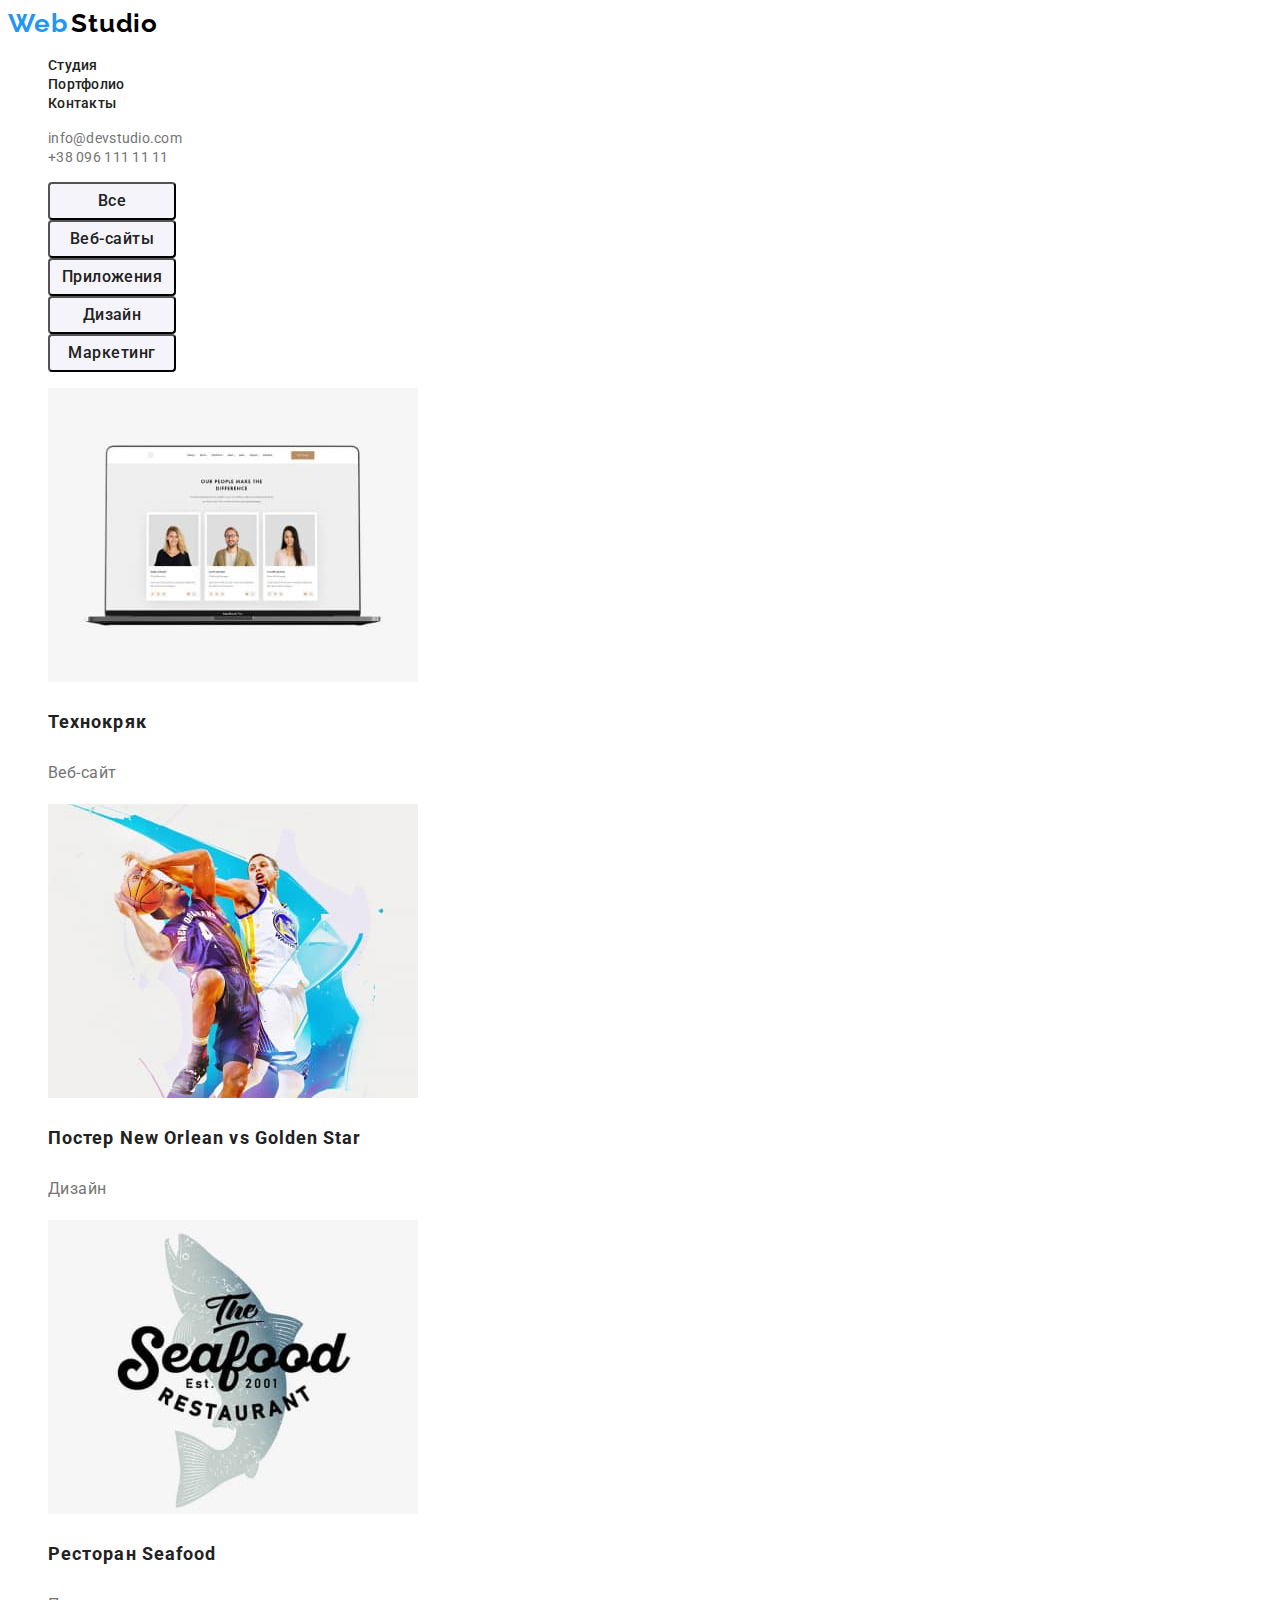
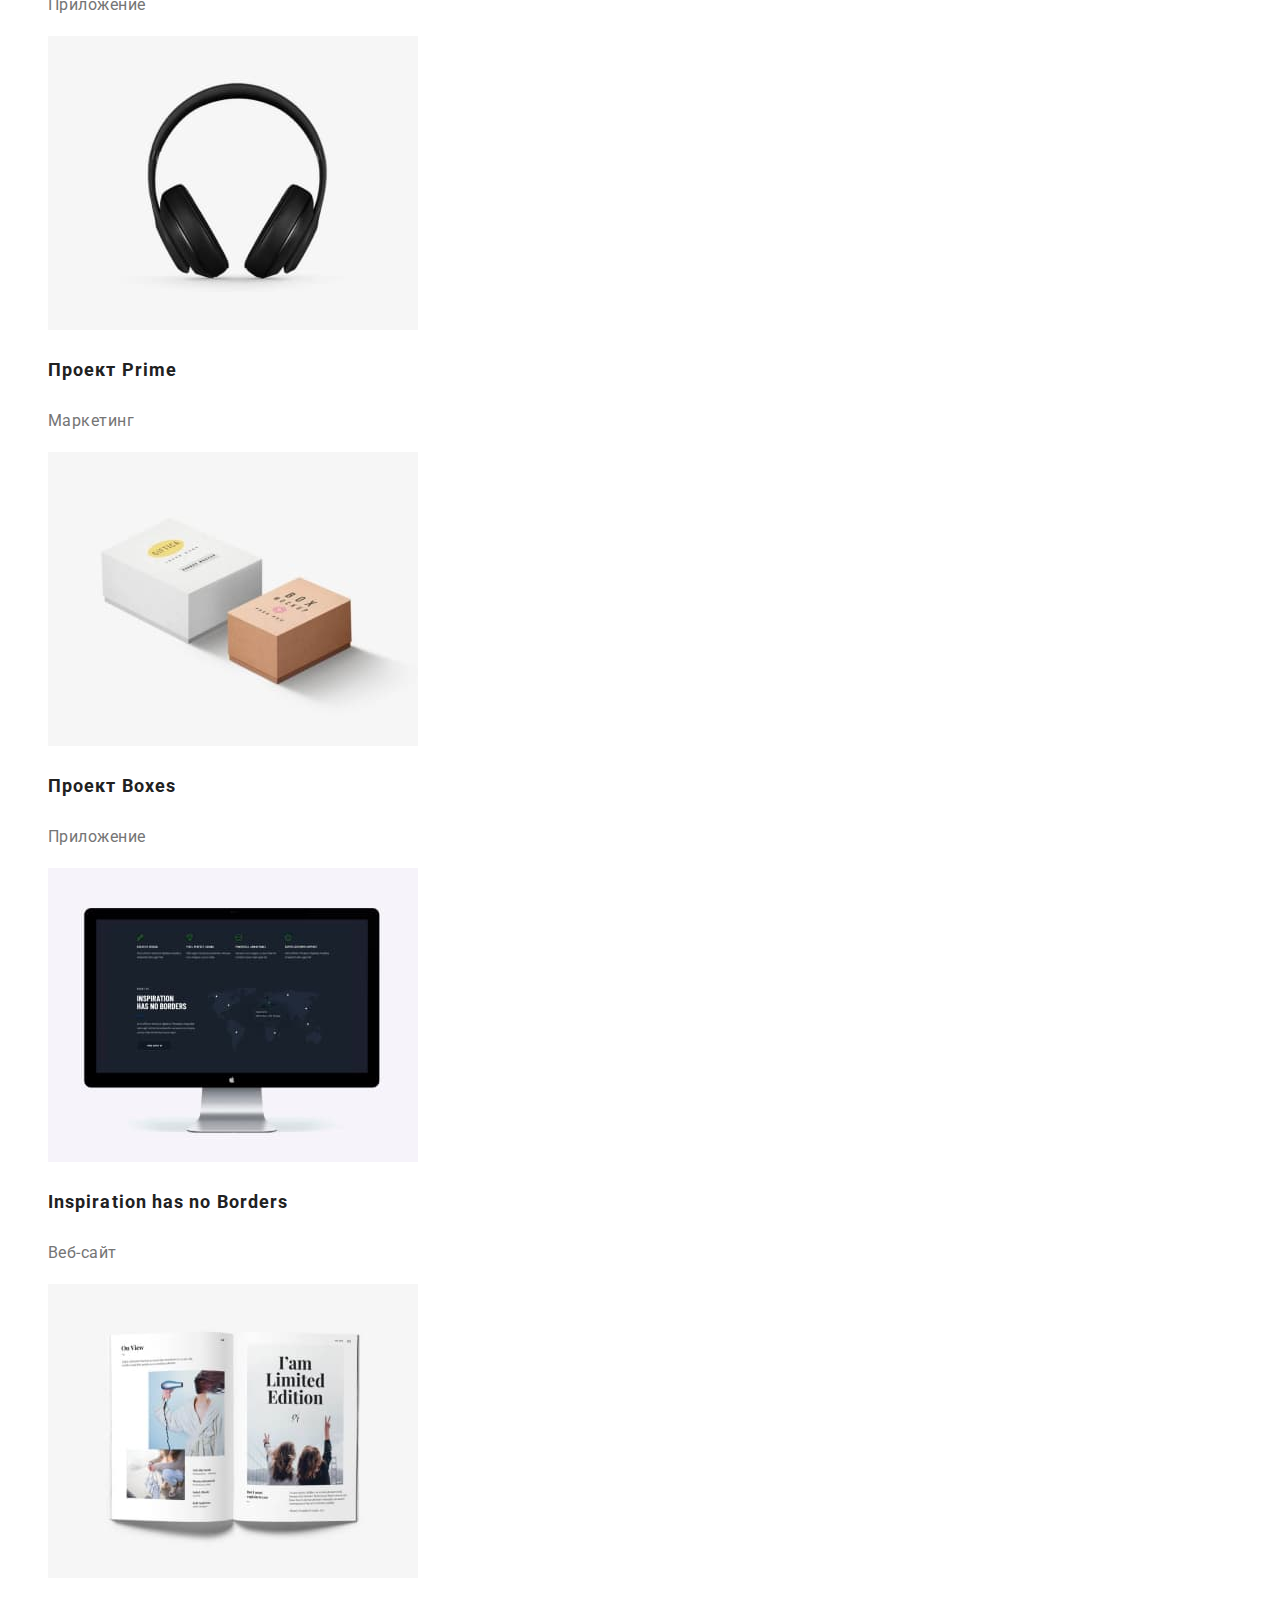
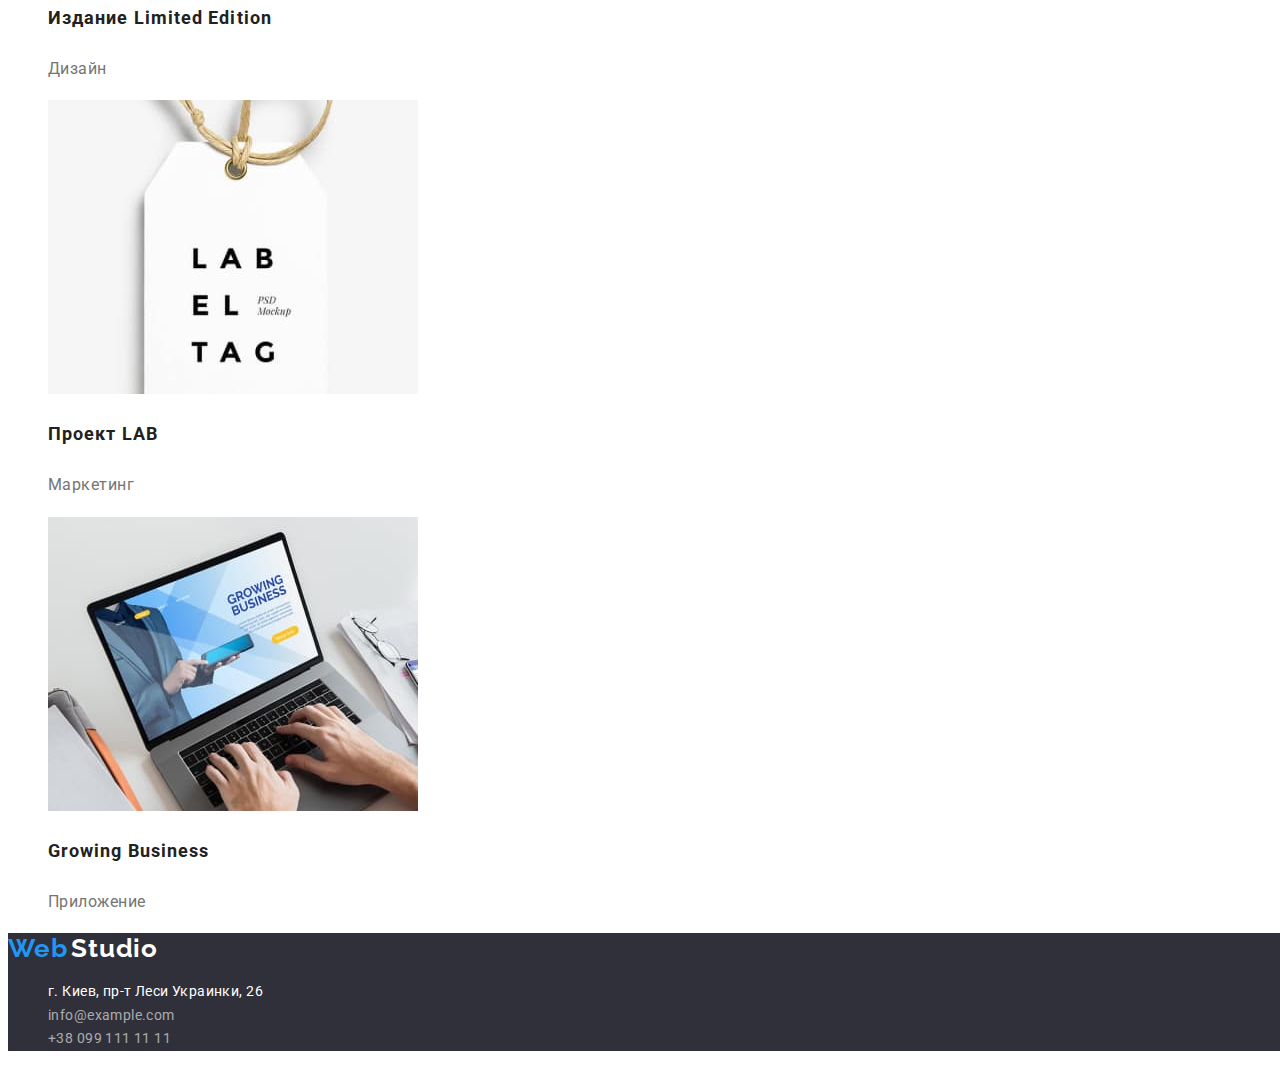
==== commit 06c53e83: "fixed btns hover" ====
--- a/portfolio.html
+++ b/portfolio.html
@@ -61,7 +61,7 @@
     <main class="main">
       <!-- Фильтры -->
       <section class="filters">
-        <h2 hidden></h2>
+        <h2 class="visually-hidden"></h2>
         <ul class="filters-list list">
           <li class="filters-item">
             <button class="filters-btn" type="button">Все</button>
@@ -82,7 +82,7 @@
       </section>
       <!-- Проекты -->
       <section class="projects">
-        <h2 hidden></h2>
+        <h2 class="visually-hidden"></h2>
         <ul class="projects-list list">
           <li class="projects-item">
             <img
--- a/css/styles.css
+++ b/css/styles.css
@@ -8,7 +8,7 @@
 
 body {
   width: 1600px;
-  font-family: "Raleway", sans-serif;
+  color: var(--text-color);
   font-family: "Roboto", sans-serif;
 }
 .list {
@@ -18,24 +18,33 @@
   text-decoration: none;
 }
 
+.visually-hidden {
+  position: absolute;
+  white-space: nowrap;
+  width: 1px;
+  height: 1px;
+  overflow: hidden;
+  border: 0;
+  padding: 0;
+  clip: rect(0 0 0 0);
+  clip-path: inset(50%);
+  margin: -1px;
+}
+
 /* ------------- HEADER ----------------- */
 .logo-web {
   font-family: "Raleway";
-  font-style: normal;
-  font-weight: 700;
-  font-size: 26px;
-  line-height: 1.19;
-  /* identical to box height */
+  font-weight: 700;
+  font-size: 26px;
+  line-height: 1.19;
   letter-spacing: 0.03em;
   color: var(--link-selection-solor);
 }
 .logo-studio {
   font-family: "Raleway";
-  font-style: normal;
-  font-weight: 700;
-  font-size: 26px;
-  line-height: 1.19;
-  /* identical to box height */
+  font-weight: 700;
+  font-size: 26px;
+  line-height: 1.19;
   letter-spacing: 0.03em;
   color: #000000;
 }
@@ -59,7 +68,7 @@
 }
 
 /* ------------- HERO ----------------- */
-.section-hero {
+.section-hero-block {
   background-color: var(--footer-bgd-color);
 }
 .hero-title {
@@ -73,7 +82,6 @@
 }
 .hero-btn {
   font-family: "Roboto";
-  font-style: normal;
   font-weight: 700;
   font-size: 16px;
   line-height: 1.88;
@@ -82,6 +90,19 @@
   text-align: center;
   letter-spacing: 0.06em;
   color: #ffffff;
+  /* position: absolute; */
+  width: 200px;
+  height: 50px;
+  left: 700px;
+  top: 430px;
+  background: #2196f3;
+  box-shadow: 0px 4px 4px rgba(0, 0, 0, 0.15);
+  border-radius: 4px;
+}
+.hero-btn:hover,
+.hero-btn:focus {
+  cursor: pointer;
+  background-color: #188ce8;
 }
 
 /* ------------- SPECIIFICITY ----------------- */
@@ -93,11 +114,10 @@
   color: var(--title-color);
 }
 .specificity-text {
-  font-weight: 400;
   font-size: 14px;
   line-height: 1.71;
   letter-spacing: 0.03em;
-  color: var(--text-color);
+  /* color: var(--text-color); */
 }
 
 /* ------------- WORK & TEAM ----------------- */
@@ -124,21 +144,22 @@
   color: var(--title-color);
 }
 .team-position {
-  font-weight: 400;
   font-size: 16px;
   line-height: 1.18;
   text-align: center;
   letter-spacing: 0.03em;
-  color: var(--text-color);
+  /* color: var(--text-color); */
 }
 
 /* ------------- FOOTER----------------- */
 .footer {
   background-color: var(--footer-bgd-color);
 }
+.footer-list {
+  font-style: normal;
+}
 .footer-logo-web {
   font-family: "Raleway";
-  font-style: normal;
   font-weight: 700;
   font-size: 26px;
   line-height: 1.19;
@@ -148,7 +169,6 @@
 }
 .footer-logo-studio {
   font-family: "Raleway";
-  font-style: normal;
   font-weight: 700;
   font-size: 26px;
   line-height: 1.19;
@@ -158,8 +178,6 @@
 }
 
 .footer-map-link {
-  font-style: normal;
-  font-weight: 400;
   font-size: 14px;
   line-height: 1.71;
   letter-spacing: 0.03em;
@@ -167,8 +185,6 @@
 }
 
 .footer-contact-link {
-  font-style: normal;
-  font-weight: 400;
   font-size: 14px;
   line-height: 1.71;
   letter-spacing: 0.03em;
@@ -182,19 +198,50 @@
 /* ------------- page 2 - PORTFOLIO ----------------- */
 
 .filters-btn {
+  font-family: inherit;
   font-weight: 500;
   font-size: 16px;
   line-height: 1.62;
   text-align: center;
   letter-spacing: 0.03em;
   color: #212121;
+
+  /* position: absolute; */
+  width: 128px;
+  height: 38px;
+  left: 576px;
+  top: 174px;
+
+  background: #f5f4fa;
+  border-radius: 4px;
 }
 .filters-btn:hover,
 .filters-btn:focus {
-  color: #ffffff;
-}
-
-/* .filters-item:hover,
-.filters-item:focus {
-  color: var(--link-selection-solor);
-} */
+  /* position: absolute;
+width: 73px;
+height: 38px;
+left: 495px;
+top: 174px; */
+  background: #2196f3;
+  /* shadow-middle */
+  box-shadow: 0px 3px 1px rgba(0, 0, 0, 0.1), 0px 1px 2px rgba(0, 0, 0, 0.08),
+    0px 2px 2px rgba(0, 0, 0, 0.12);
+  border-radius: 4px;
+  color: #ffffff;
+  cursor: pointer;
+}
+
+.projects-item-name {
+  font-weight: 700;
+  font-size: 18px;
+  line-height: 2;
+  letter-spacing: 0.06em;
+  color: var(--title-color);
+}
+
+.projects-item-about {
+  font-size: 16px;
+  line-height: 1.88;
+  letter-spacing: 0.03em;
+  /* color: var(--text-color); */
+}
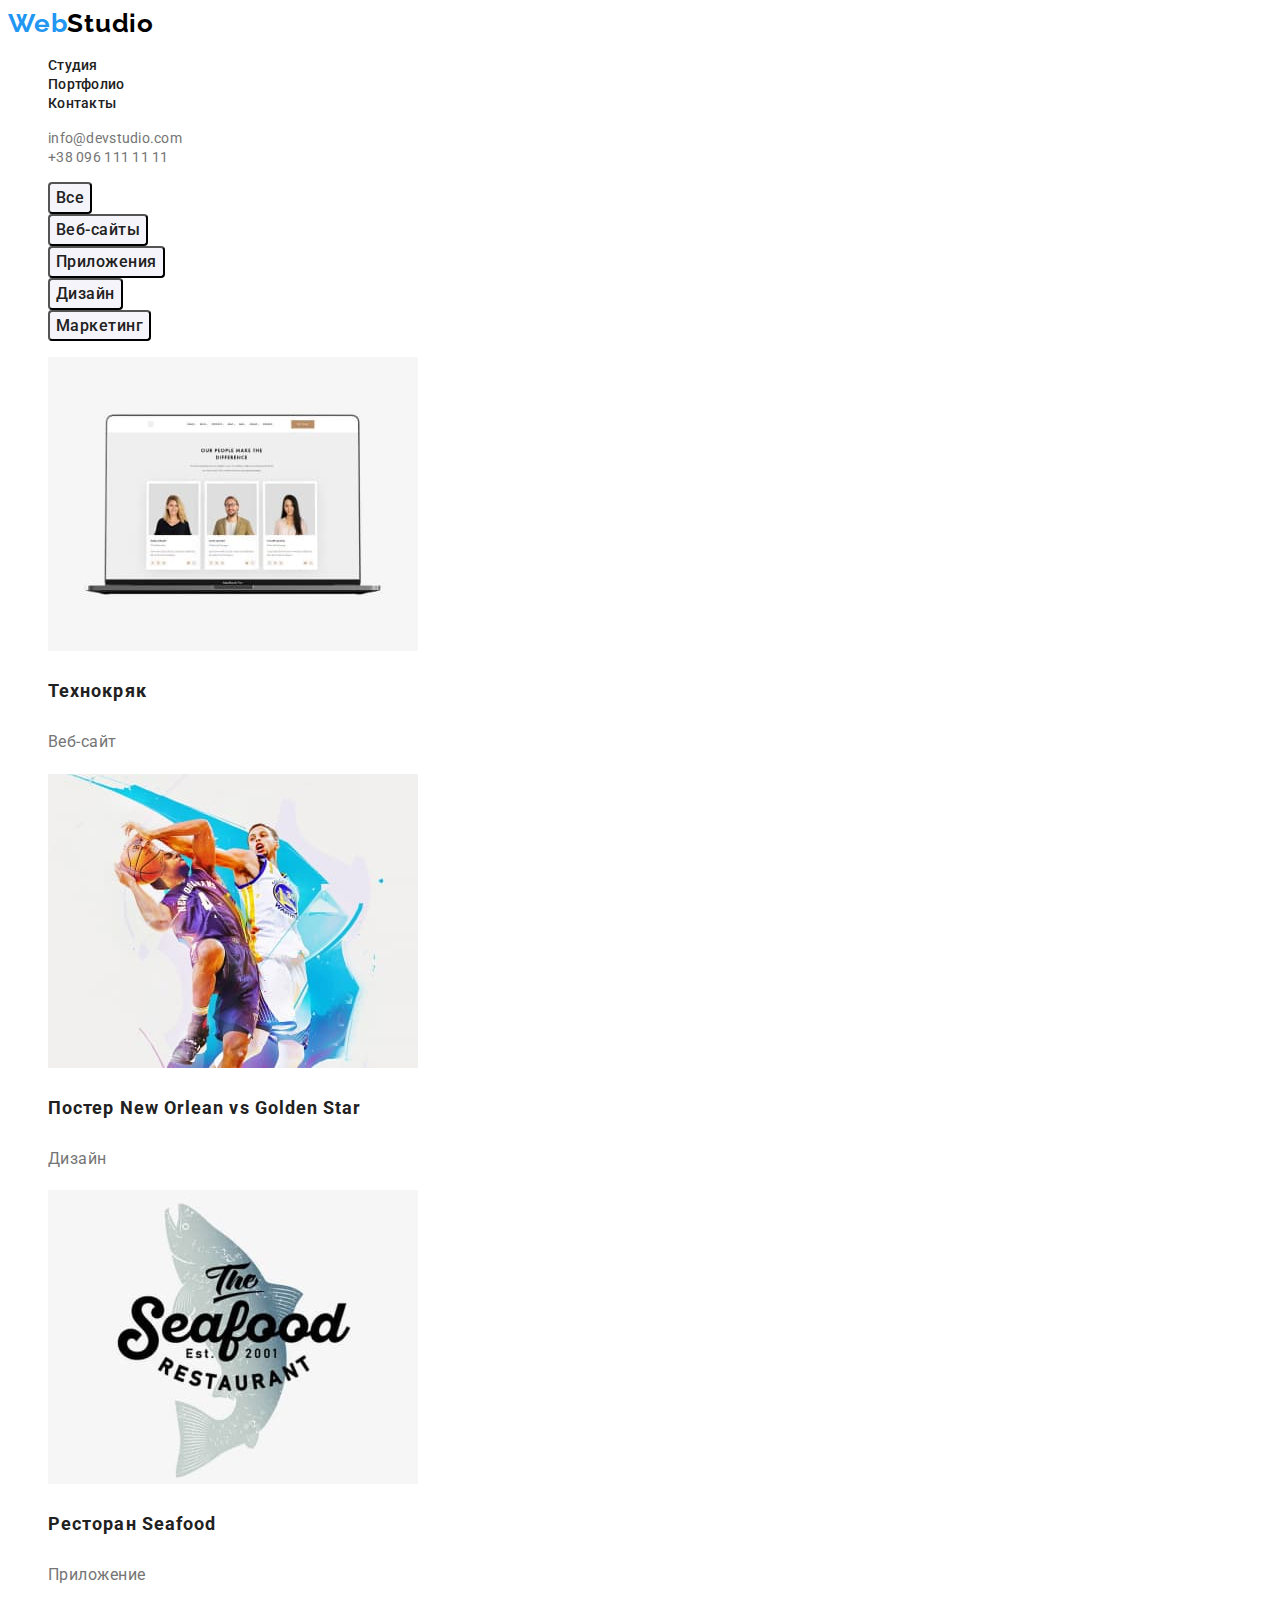
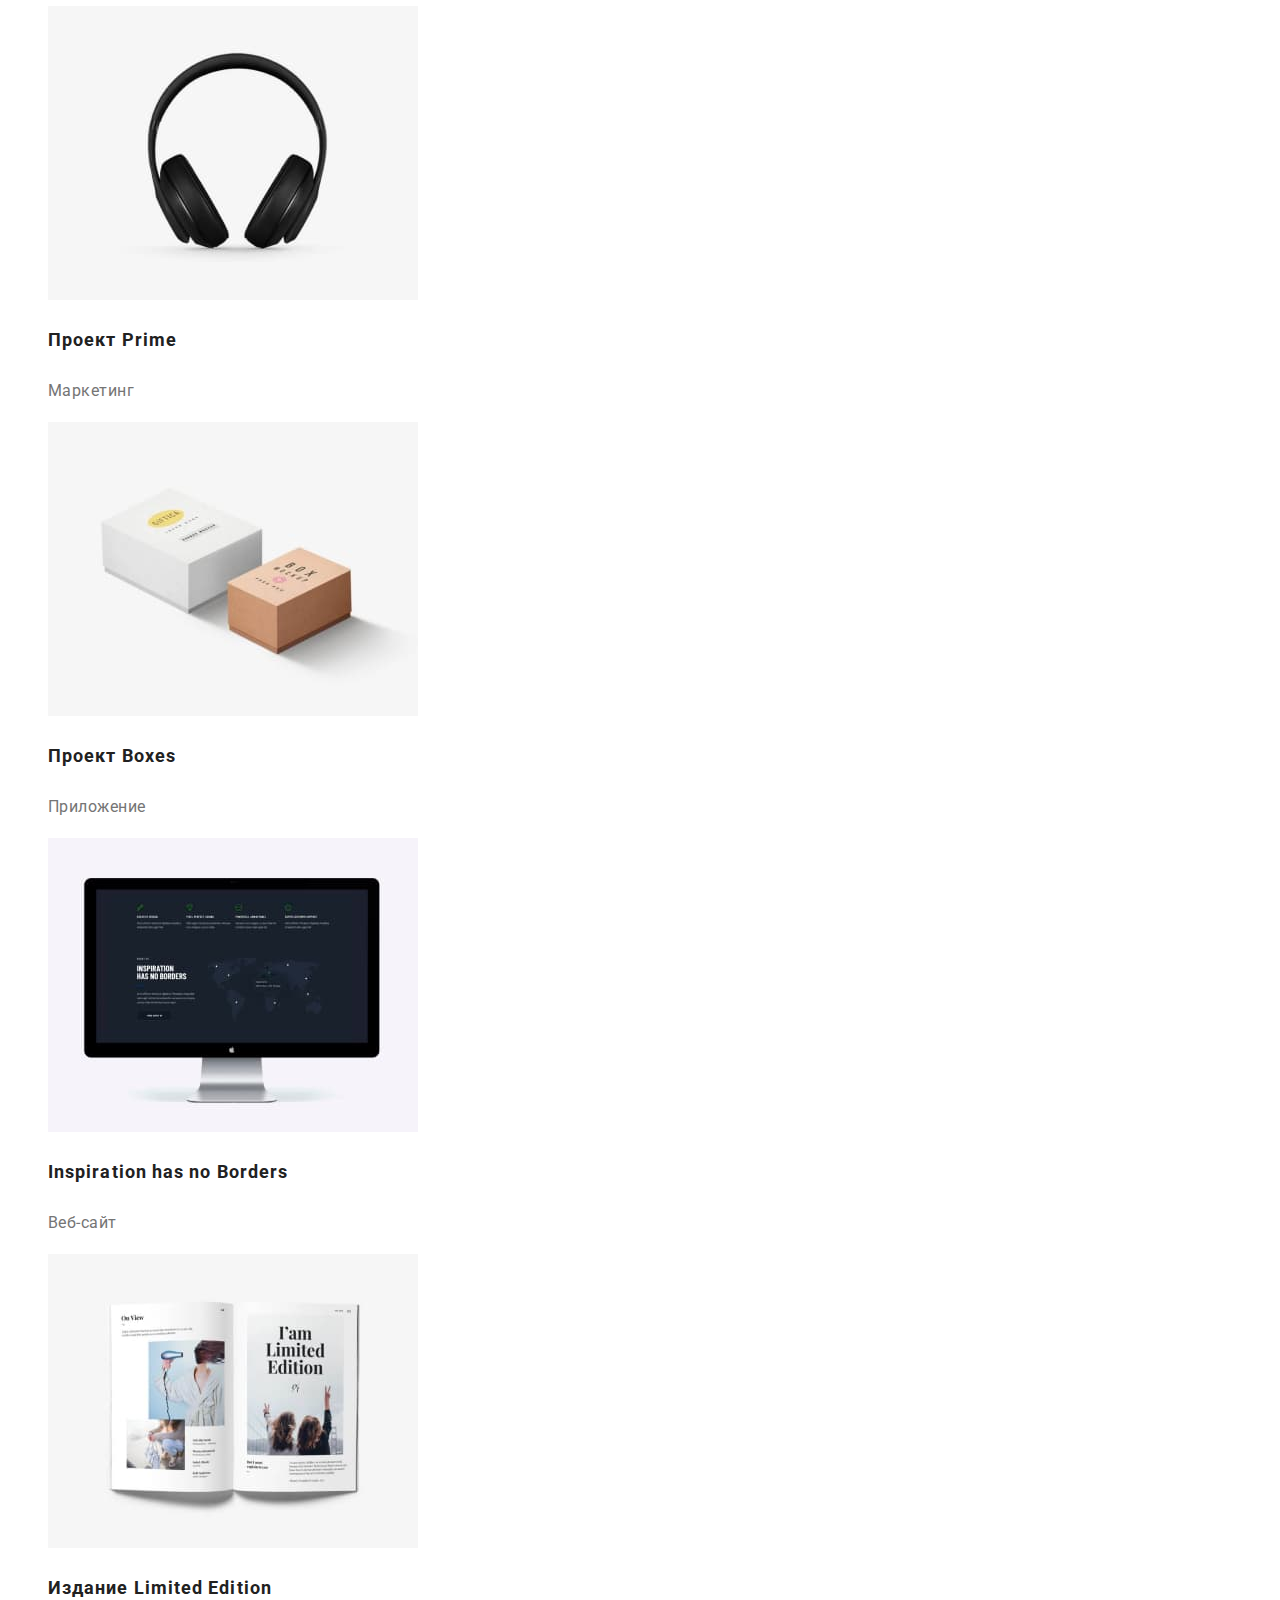
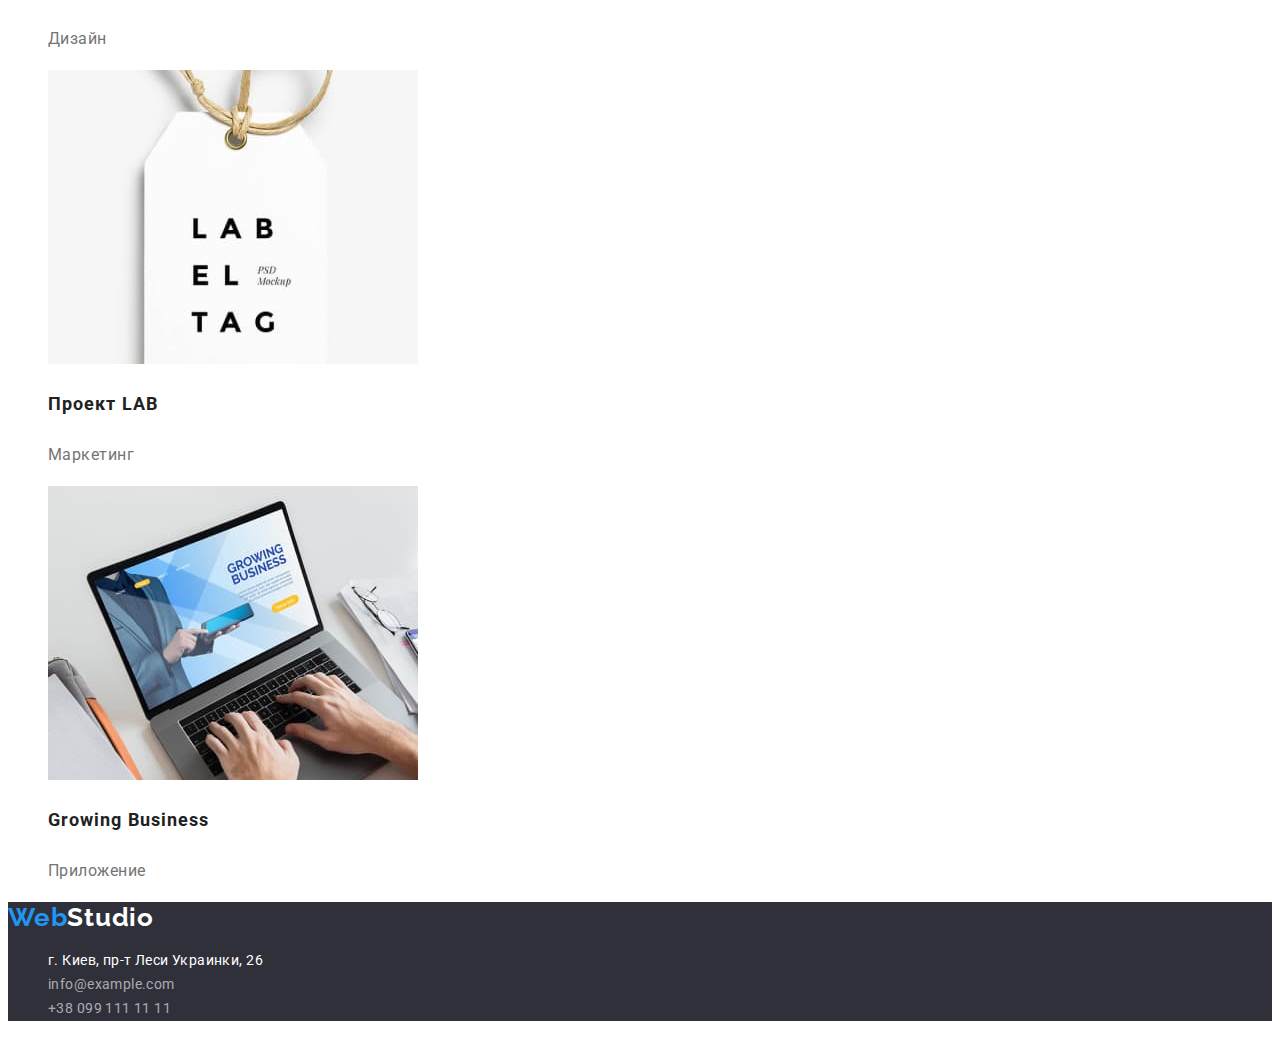
==== commit 9bce5d9a: "Fixed after review" ====
--- a/portfolio.html
+++ b/portfolio.html
@@ -7,7 +7,7 @@
     <link rel="preconnect" href="https://fonts.googleapis.com" />
     <link rel="preconnect" href="https://fonts.gstatic.com" crossorigin />
     <link
-      href="https://fonts.googleapis.com/css2?family=Raleway:wght@700&family=Roboto:ital,wght@0,500;0,700;0,900;1,400&display=swap"
+      href="https://fonts.googleapis.com/css2?family=Raleway:wght@700&family=Roboto:wght@400;500;700;900&display=swap"
       rel="stylesheet"
     />
     <title>Web studio</title>
@@ -16,9 +16,8 @@
   <body>
     <!-- верхняя линия -->
     <header class="header">
-      <a class="header-logo link" href="./index.html" lang="en">
-        <span class="logo-web">Web</span>
-        <span class="logo-studio">Studio</span>
+      <a class="site-logo link" href="./index.html" lang="en"
+        >Web<span class="header-logo-studio">Studio</span>
       </a>
       <nav class="header-nav">
         <ul class="header-list list">
@@ -61,7 +60,7 @@
     <main class="main">
       <!-- Фильтры -->
       <section class="filters">
-        <h2 class="visually-hidden"></h2>
+        <h1 class="visually-hidden">Фильтры</h1>
         <ul class="filters-list list">
           <li class="filters-item">
             <button class="filters-btn" type="button">Все</button>
@@ -82,7 +81,7 @@
       </section>
       <!-- Проекты -->
       <section class="projects">
-        <h2 class="visually-hidden"></h2>
+        <h2 class="visually-hidden">Проекты</h2>
         <ul class="projects-list list">
           <li class="projects-item">
             <img
@@ -182,9 +181,8 @@
 
     <footer class="footer">
       <!-- подвал -->
-      <a class="footer-logo link" href="./index.html" lang="en">
-        <span class="footer-logo-web">Web</span>
-        <span class="footer-logo-studio">Studio</span>
+      <a class="site-logo link" href="./index.html" lang="en"
+        >Web<span class="footer-logo-studio">Studio</span>
       </a>
       <address class="footer-address">
         <ul class="footer-list list">
--- a/css/styles.css
+++ b/css/styles.css
@@ -7,7 +7,6 @@
 }
 
 body {
-  width: 1600px;
   color: var(--text-color);
   font-family: "Roboto", sans-serif;
 }
@@ -32,7 +31,7 @@
 }
 
 /* ------------- HEADER ----------------- */
-.logo-web {
+.site-logo {
   font-family: "Raleway";
   font-weight: 700;
   font-size: 26px;
@@ -40,12 +39,7 @@
   letter-spacing: 0.03em;
   color: var(--link-selection-solor);
 }
-.logo-studio {
-  font-family: "Raleway";
-  font-weight: 700;
-  font-size: 26px;
-  line-height: 1.19;
-  letter-spacing: 0.03em;
+.header-logo-studio {
   color: #000000;
 }
 .header-link {
@@ -95,7 +89,7 @@
   height: 50px;
   left: 700px;
   top: 430px;
-  background: #2196f3;
+  background: var(--link-selection-solor);
   box-shadow: 0px 4px 4px rgba(0, 0, 0, 0.15);
   border-radius: 4px;
 }
@@ -158,30 +152,21 @@
 .footer-list {
   font-style: normal;
 }
-.footer-logo-web {
+
+.footer-logo-studio {
   font-family: "Raleway";
   font-weight: 700;
   font-size: 26px;
   line-height: 1.19;
-  /* identical to box height */
-  letter-spacing: 0.03em;
-  color: var(--link-selection-solor);
-}
-.footer-logo-studio {
-  font-family: "Raleway";
-  font-weight: 700;
-  font-size: 26px;
-  line-height: 1.19;
-  /* identical to box height */
-  letter-spacing: 0.03em;
-  color: #ffffff;
+  letter-spacing: 0.03em;
+  color: var(--header-bgd-color);
 }
 
 .footer-map-link {
   font-size: 14px;
   line-height: 1.71;
   letter-spacing: 0.03em;
-  color: #ffffff;
+  color: var(--header-bgd-color);
 }
 
 .footer-contact-link {
@@ -190,10 +175,6 @@
   letter-spacing: 0.03em;
   color: rgba(255, 255, 255, 0.6);
 }
-/* .footer-link-select:hover,
-.footer-link-select:focus {
-  color: var(--link-selection-solor);
-} */
 
 /* ------------- page 2 - PORTFOLIO ----------------- */
 
@@ -204,30 +185,18 @@
   line-height: 1.62;
   text-align: center;
   letter-spacing: 0.03em;
-  color: #212121;
-
-  /* position: absolute; */
-  width: 128px;
-  height: 38px;
-  left: 576px;
-  top: 174px;
-
+  color: var(--title-color);
   background: #f5f4fa;
   border-radius: 4px;
 }
+
 .filters-btn:hover,
 .filters-btn:focus {
-  /* position: absolute;
-width: 73px;
-height: 38px;
-left: 495px;
-top: 174px; */
-  background: #2196f3;
-  /* shadow-middle */
+  background: var(--link-selection-solor);
   box-shadow: 0px 3px 1px rgba(0, 0, 0, 0.1), 0px 1px 2px rgba(0, 0, 0, 0.08),
     0px 2px 2px rgba(0, 0, 0, 0.12);
   border-radius: 4px;
-  color: #ffffff;
+  color: var(--header-bgd-color);
   cursor: pointer;
 }
 
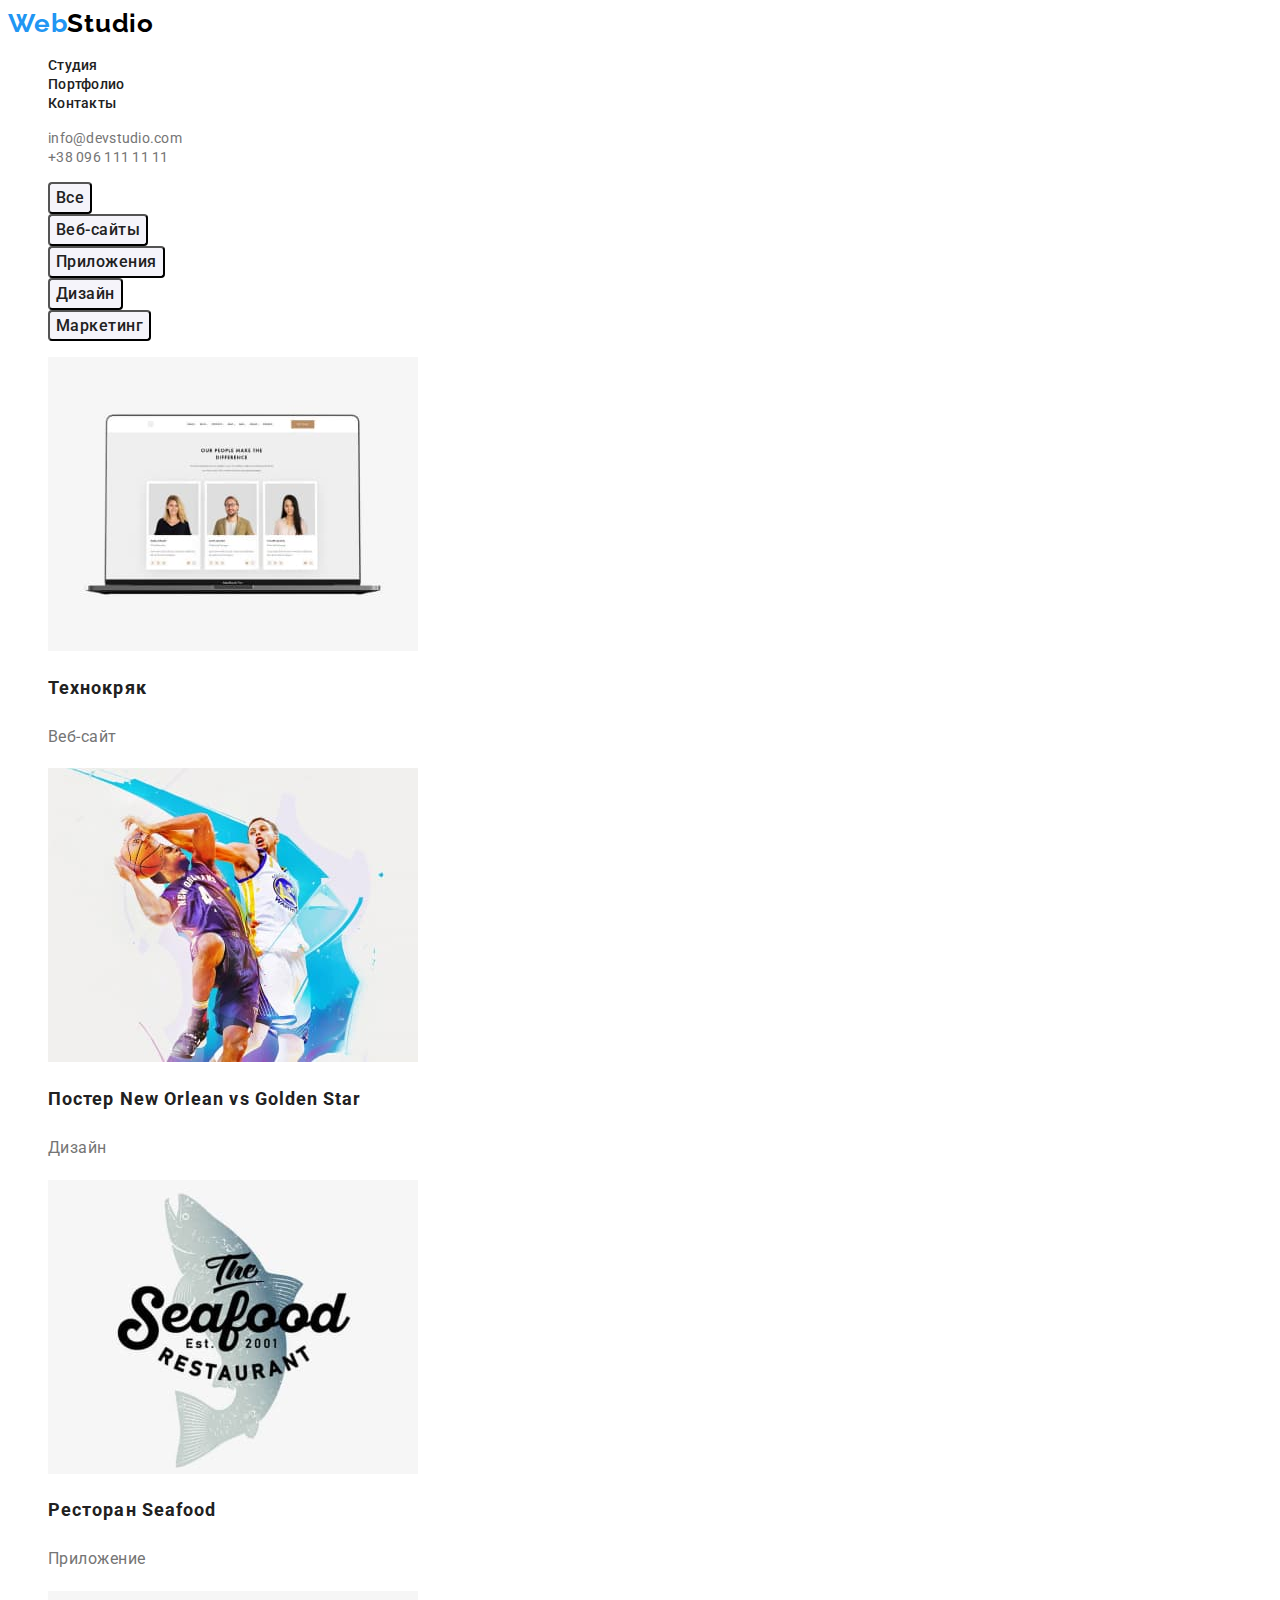
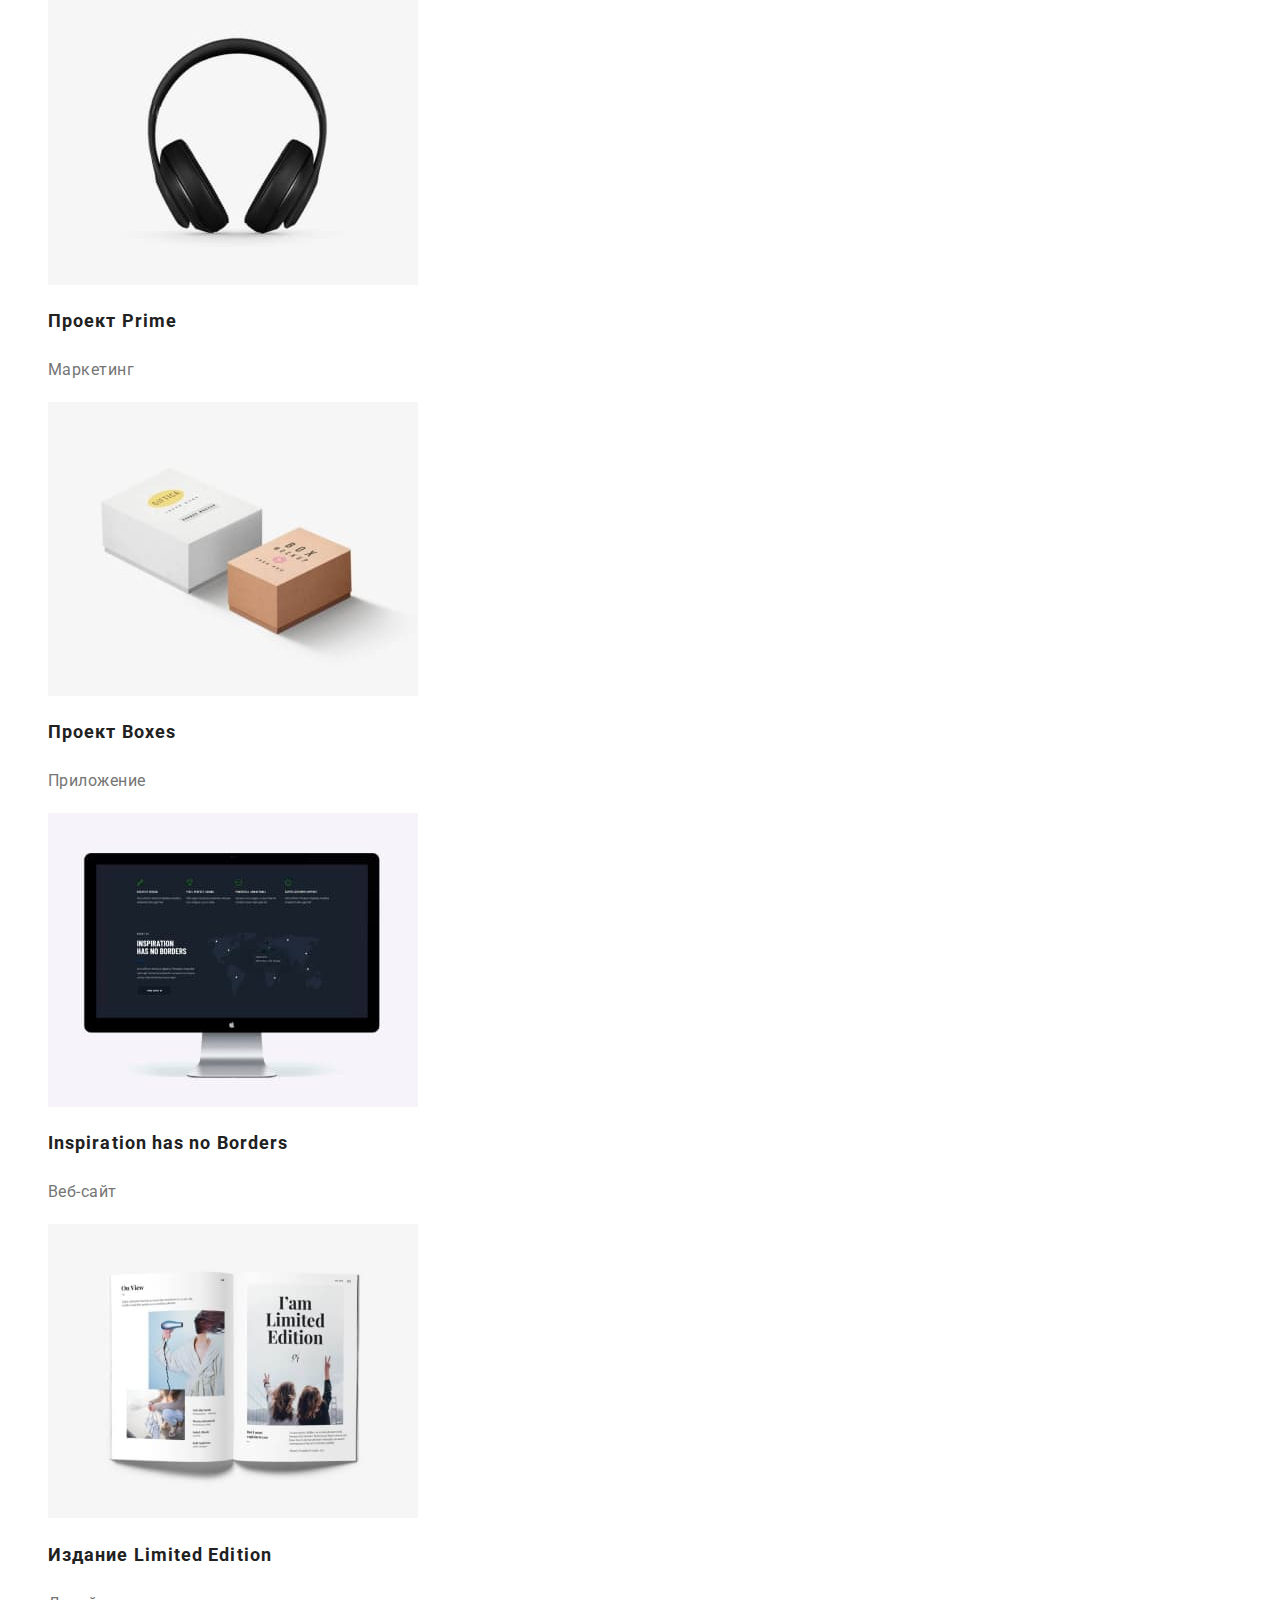
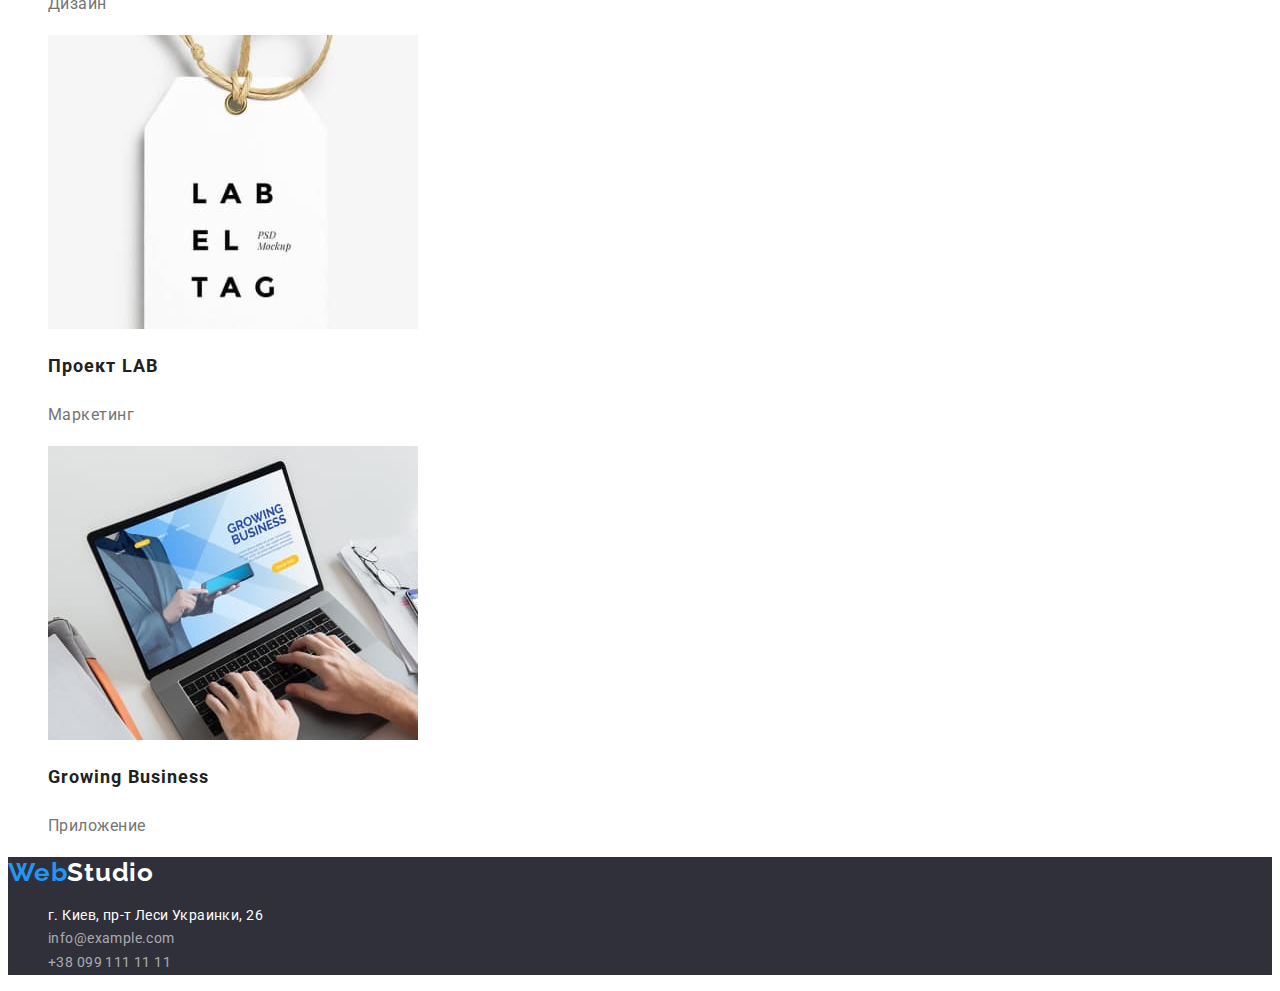
==== commit 3d2f46ca: "final edit" ====
--- a/portfolio.html
+++ b/portfolio.html
@@ -50,16 +50,15 @@
           <a
             class="header-contact-link link header-link-select"
             href="tel:+380961111111"
-          >
-            +38 096 111 11 11
+            >+38 096 111 11 11
           </a>
         </li>
       </ul>
     </header>
 
     <main class="main">
-      <!-- Фильтры -->
-      <section class="filters">
+      <!-- Проекты -->
+      <section class="projects">
         <h1 class="visually-hidden">Фильтры</h1>
         <ul class="filters-list list">
           <li class="filters-item">
@@ -78,10 +77,6 @@
             <button class="filters-btn" type="button">Маркетинг</button>
           </li>
         </ul>
-      </section>
-      <!-- Проекты -->
-      <section class="projects">
-        <h2 class="visually-hidden">Проекты</h2>
         <ul class="projects-list list">
           <li class="projects-item">
             <img
@@ -90,7 +85,7 @@
               width="370"
               height="294"
             />
-            <h3 class="projects-item-name">Технокряк</h3>
+            <h2 class="projects-item-name">Технокряк</h2>
             <p class="projects-item-about">Веб-сайт</p>
           </li>
           <li class="projects-item">
@@ -100,7 +95,7 @@
               width="370"
               height="294"
             />
-            <h3 class="projects-item-name">Постер New Orlean vs Golden Star</h3>
+            <h2 class="projects-item-name">Постер New Orlean vs Golden Star</h2>
             <p class="projects-item-about">Дизайн</p>
           </li>
           <li class="projects-item">
@@ -110,7 +105,7 @@
               width="370"
               height="294"
             />
-            <h3 class="projects-item-name">Ресторан Seafood</h3>
+            <h2 class="projects-item-name">Ресторан Seafood</h2>
             <p class="projects-item-about">Приложение</p>
           </li>
           <li class="projects-item">
@@ -120,7 +115,7 @@
               width="370"
               height="294"
             />
-            <h3 class="projects-item-name">Проект Prime</h3>
+            <h2 class="projects-item-name">Проект Prime</h2>
             <p class="projects-item-about">Маркетинг</p>
           </li>
           <li class="projects-item">
@@ -130,7 +125,7 @@
               width="370"
               height="294"
             />
-            <h3 class="projects-item-name">Проект Boxes</h3>
+            <h2 class="projects-item-name">Проект Boxes</h2>
             <p class="projects-item-about">Приложение</p>
           </li>
           <li class="projects-item">
@@ -140,9 +135,9 @@
               width="370"
               height="294"
             />
-            <h3 class="projects-item-name" lang="en">
+            <h2 class="projects-item-name" lang="en">
               Inspiration has no Borders
-            </h3>
+            </h2>
             <p class="projects-item-about">Веб-сайт</p>
           </li>
           <li class="projects-item">
@@ -152,7 +147,7 @@
               width="370"
               height="294"
             />
-            <h3 class="projects-item-name">Издание Limited Edition</h3>
+            <h2 class="projects-item-name">Издание Limited Edition</h2>
             <p class="projects-item-about">Дизайн</p>
           </li>
           <li class="projects-item">
@@ -162,7 +157,7 @@
               width="370"
               height="294"
             />
-            <h3 class="projects-item-name">Проект LAB</h3>
+            <h2 class="projects-item-name">Проект LAB</h2>
             <p class="projects-item-about">Маркетинг</p>
           </li>
           <li class="projects-item">
@@ -172,7 +167,7 @@
               width="370"
               height="294"
             />
-            <h3 class="projects-item-name" lang="en">Growing Business</h3>
+            <h2 class="projects-item-name" lang="en">Growing Business</h2>
             <p class="projects-item-about">Приложение</p>
           </li>
         </ul>
--- a/css/styles.css
+++ b/css/styles.css
@@ -84,11 +84,6 @@
   text-align: center;
   letter-spacing: 0.06em;
   color: #ffffff;
-  /* position: absolute; */
-  width: 200px;
-  height: 50px;
-  left: 700px;
-  top: 430px;
   background: var(--link-selection-solor);
   box-shadow: 0px 4px 4px rgba(0, 0, 0, 0.15);
   border-radius: 4px;
@@ -111,7 +106,6 @@
   font-size: 14px;
   line-height: 1.71;
   letter-spacing: 0.03em;
-  /* color: var(--text-color); */
 }
 
 /* ------------- WORK & TEAM ----------------- */
